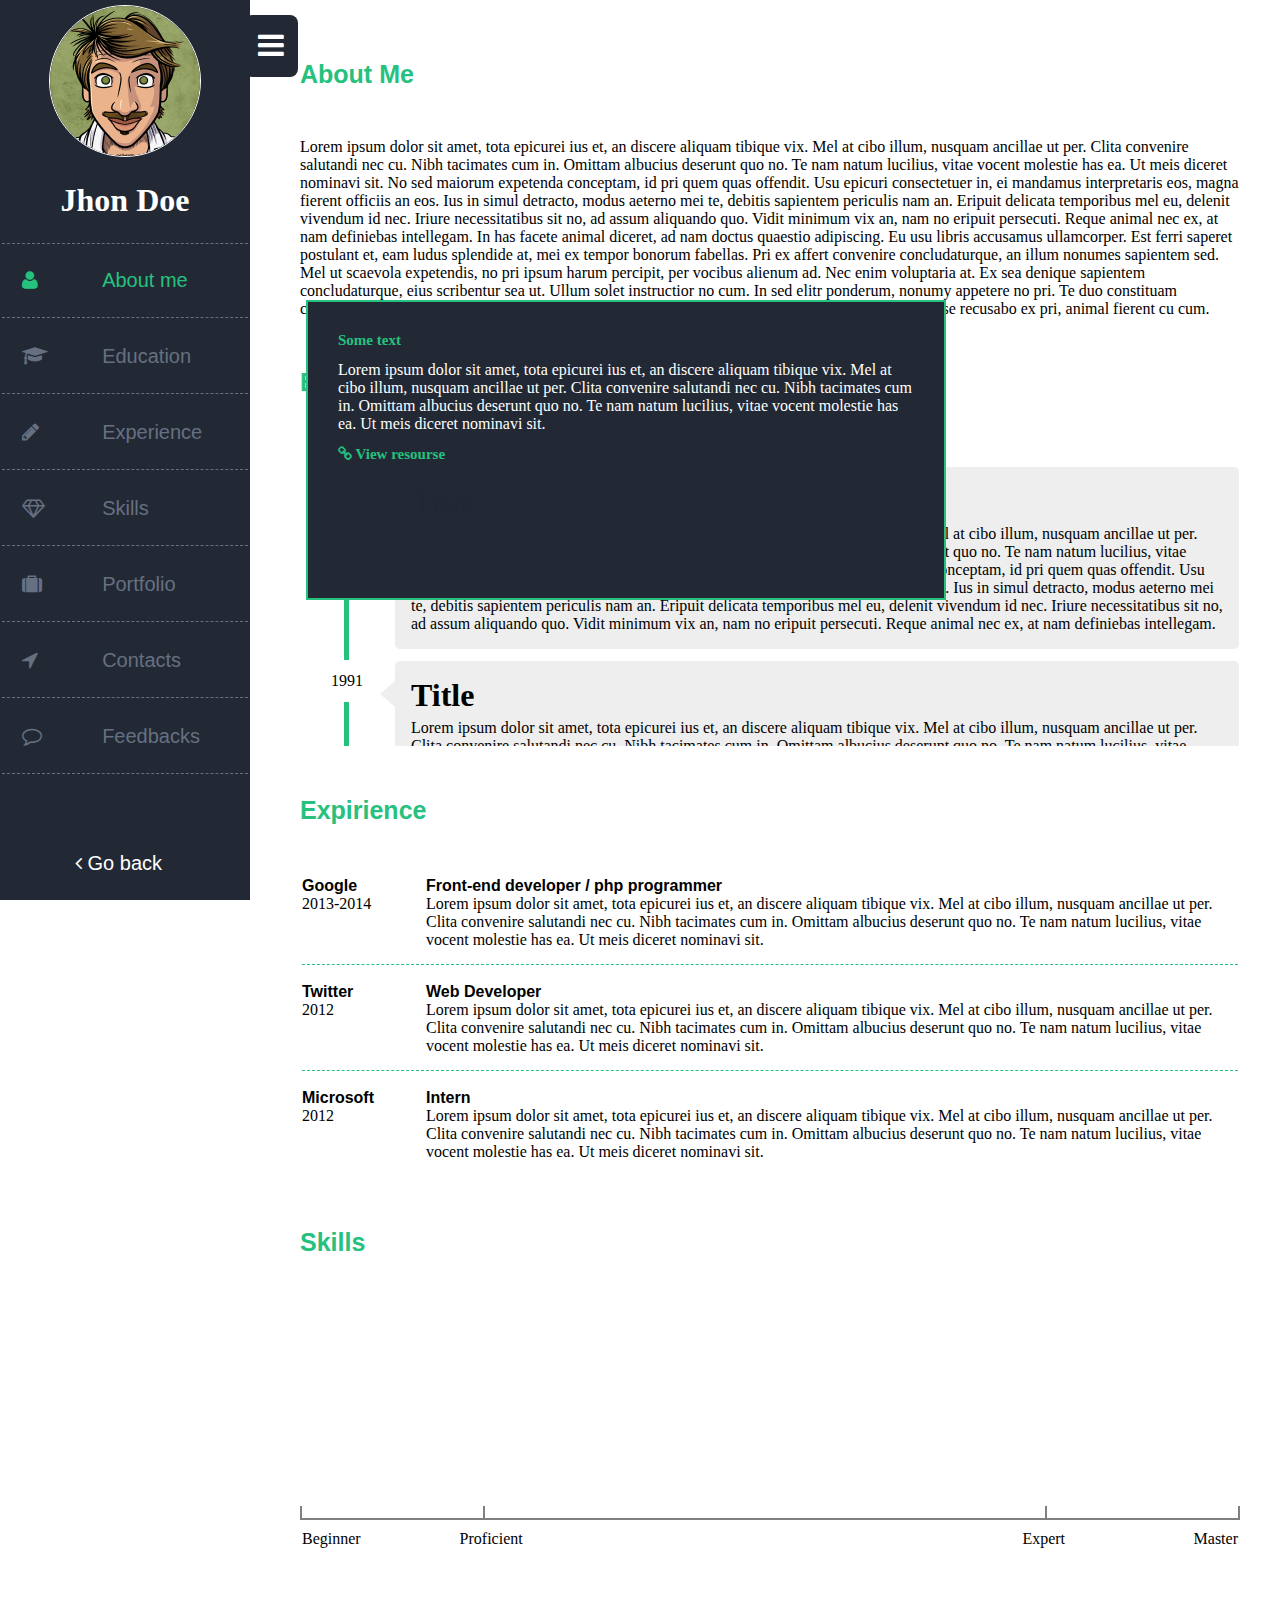
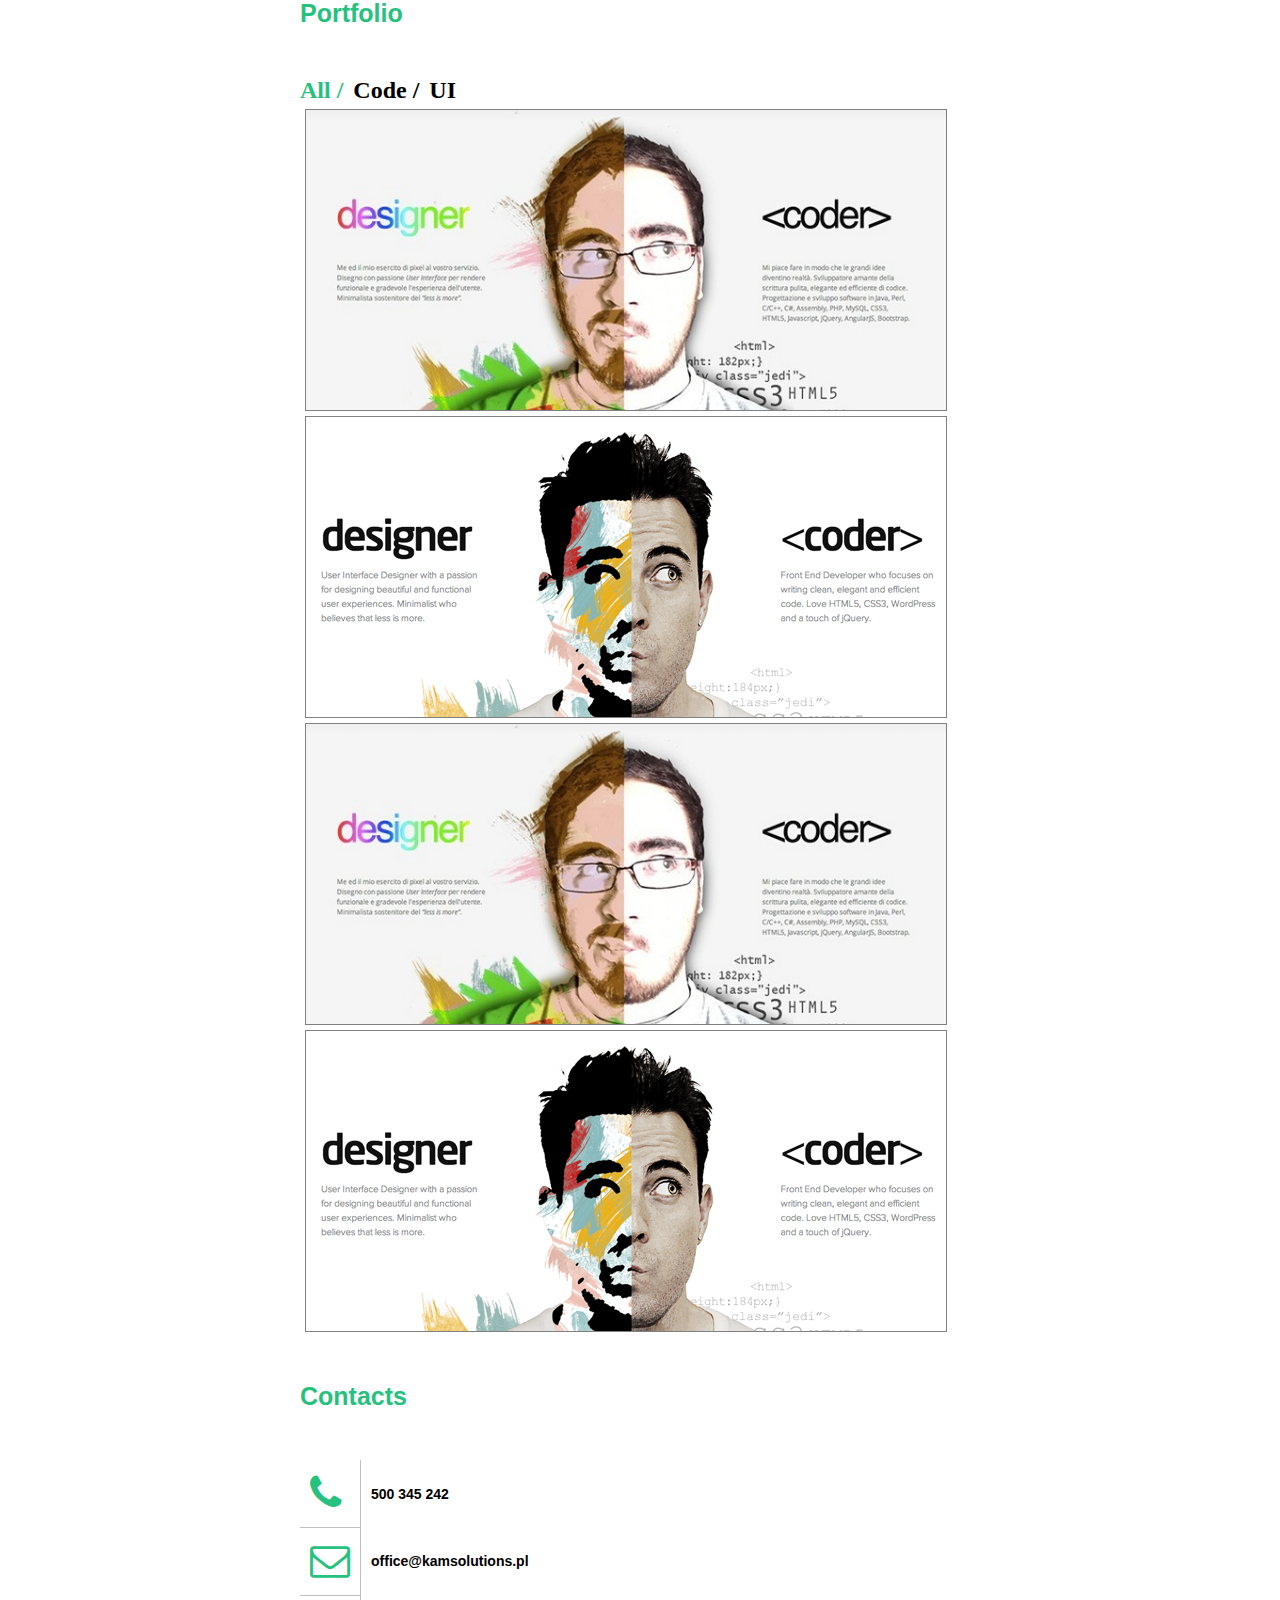
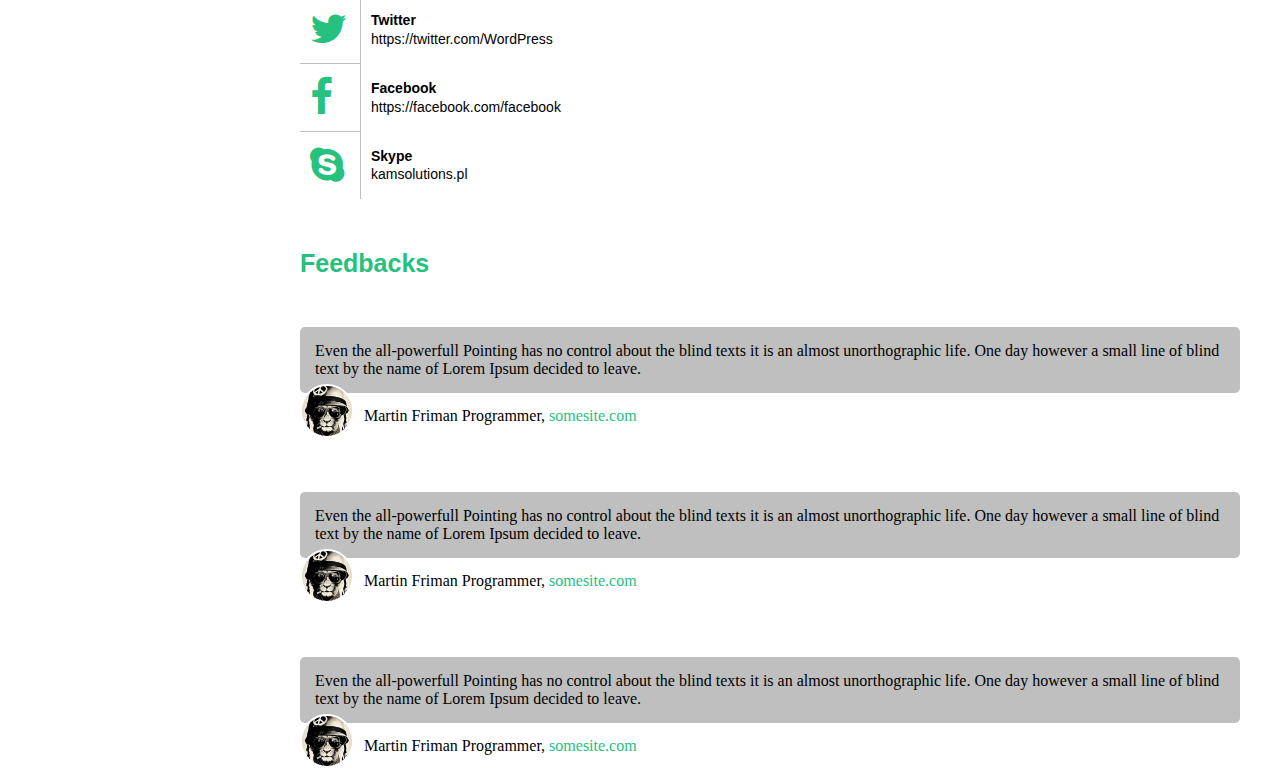
==== inner.html @ 235accee "sidebar navigation added" ====
<!DOCTYPE html>
<html>
<head>
    <title>Title of the document</title>
    <link rel="stylesheet" href="css/all.css">
    <link rel="stylesheet" href="fonts/font-awesome-4.6.3/css/font-awesome.min.css">
    <script src="https://cdnjs.cloudflare.com/ajax/libs/jquery/3.1.0/jquery.min.js"></script>
	<script src="https://npmcdn.com/isotope-layout@3.0/dist/isotope.pkgd.min.js"></script>
    <script src="js/inner.js"></script>
</head>
<body>
<div id="sidebar">
    <div style="text-align: center">
        <img src="images/avatar.jpg" class="sidebar-image">
        <h1>Jhon Doe</h1>
        <table class="sidebar-table">
            <tr value="about-me">
                <td><i class="fa fa-user" aria-hidden="true"></i></td>
                <td>About me</td>
            </tr>
            <tr value="education">
                <td><i class="fa fa-graduation-cap" aria-hidden="true"></i></td>
                <td>Education</td>
            </tr>
            <tr value="experience">
                <td><i class="fa fa-pencil" aria-hidden="true"></i></td>
                <td>Experience</td>
            </tr>
            <tr value="skills">
                <td><i class="fa fa-diamond" aria-hidden="true"></i></td>
                <td>Skills</td>
            </tr>
            <tr value="portfolio">
                <td><i class="fa fa-suitcase" aria-hidden="true"></i></td>
                <td>Portfolio</td>
            </tr>
            <tr value="contacts">
                <td><i class="fa fa-location-arrow" aria-hidden="true"></i></td>
                <td>Contacts</td>
            </tr>
            <tr value="feedbacks">
                <td><i class="fa fa-comment-o" aria-hidden="true"></i></td>
                <td>Feedbacks</td>
            </tr>
        </table>
        <p id="go-back">
            <i class="fa fa-angle-left" aria-hidden="true"></i>
            <a href="index.html">Go back</a>
        </p>
    </div>
    <button id="hide-sidebar"><i class="fa fa-bars" aria-hidden="true"></i></button>
</div>
<div class="content">
    <h1 class="headings" value="about-me">About Me</h1>
    <p id="about-me">Lorem ipsum dolor sit amet, tota epicurei ius et, an discere aliquam tibique vix. Mel at cibo
        illum, nusquam ancillae ut per. Clita convenire salutandi nec cu. Nibh tacimates cum in. Omittam albucius
        deserunt quo no.

        Te nam natum lucilius, vitae vocent molestie has ea. Ut meis diceret nominavi sit. No sed maiorum expetenda
        conceptam, id pri quem quas offendit. Usu epicuri consectetuer in, ei mandamus interpretaris eos, magna fierent
        officiis an eos. Ius in simul detracto, modus aeterno mei te, debitis sapientem periculis nam an.

        Eripuit delicata temporibus mel eu, delenit vivendum id nec. Iriure necessitatibus sit no, ad assum aliquando
        quo. Vidit minimum vix an, nam no eripuit persecuti. Reque animal nec ex, at nam definiebas intellegam. In has
        facete animal diceret, ad nam doctus quaestio adipiscing.

        Eu usu libris accusamus ullamcorper. Est ferri saperet postulant et, eam ludus splendide at, mei ex tempor
        bonorum fabellas. Pri ex affert convenire concludaturque, an illum nonumes sapientem sed. Mel ut scaevola
        expetendis, no pri ipsum harum percipit, per vocibus alienum ad. Nec enim voluptaria at. Ex sea denique
        sapientem concludaturque, eius scribentur sea ut.

        Ullum solet instructior no cum. In sed elitr ponderum, nonumy appetere no pri. Te duo constituam cotidieque, an
        cetero persequeris mei. Adhuc eleifend dissentiet vis in, eu sea senserit omittantur. Case recusabo ex pri,
        animal fierent cu cum.
    </p>
    <h1 class="headings" value="education">Education</h1>
	<div class="education-table-wrapper">
		<table class="education-table">
			<tbody>
			<!--Dummy row -->
			<tr>
				<td class="rigth-border">&nbsp;</td>
				<td>&nbsp;&nbsp;</td>
				<td></td>
			</tr>
			<!--End of dummy row -->
			<!-- Table row begin -->
			<tr>
				<td colspan="2">1990</td>
				<td rowspan="2">
					<div class="talk-bubble">
						<h1 class="cell-title">Title</h1>
						Lorem ipsum dolor sit amet, tota epicurei ius et, an discere aliquam tibique vix. Mel at cibo
						illum, nusquam ancillae ut per. Clita convenire salutandi nec cu. Nibh tacimates cum in. Omittam
						albucius deserunt quo no. Te nam natum lucilius, vitae vocent molestie has ea. Ut meis diceret
						nominavi sit. No sed maiorum
						expetenda conceptam, id pri quem quas offendit. Usu epicuri consectetuer in, ei mandamus
						interpretaris eos, magna fierent officiis an eos. Ius in simul detracto, modus aeterno mei te,
						debitis sapientem
						periculis nam an. Eripuit delicata temporibus mel eu, delenit vivendum id nec. Iriure necessitatibus
						sit no, ad assum
						aliquando quo. Vidit minimum vix an, nam no eripuit persecuti. Reque animal nec ex, at nam
						definiebas intellegam.
					</div>
				</td>
			</tr>
			<tr>
				<td class="rigth-border"></td>
				<td></td>
			</tr>
			<!-- Table row end -->
			<!-- Table row begin -->
			<tr>
				<td colspan="2">1991</td>
				<td rowspan="2">
					<div class="talk-bubble">
						<h1 class="cell-title">Title</h1>
						Lorem ipsum dolor sit amet, tota epicurei ius et, an discere aliquam tibique vix. Mel at cibo
						illum, nusquam ancillae ut per. Clita convenire salutandi nec cu. Nibh tacimates cum in. Omittam
						albucius deserunt quo no. Te nam natum lucilius, vitae vocent molestie has ea. Ut meis diceret
						nominavi sit. No sed maiorum
						expetenda conceptam, id pri quem quas offendit. Usu epicuri consectetuer in, ei mandamus
						interpretaris eos, magna fierent officiis an eos. Ius in simul detracto, modus aeterno mei te,
						debitis sapientem
						periculis nam an. Eripuit delicata temporibus mel eu, delenit vivendum id nec. Iriure necessitatibus
						sit no, ad assum
						aliquando quo. Vidit minimum vix an, nam no eripuit persecuti. Reque animal nec ex, at nam
						definiebas intellegam.
					</div>
				</td>
			</tr>
			<tr>
				<td class="rigth-border"></td>
				<td></td>
			</tr>
			<!-- Table row end -->
			<!-- Table row begin -->
			<tr>
				<td colspan="2">1991</td>
				<td rowspan="2">
					<div class="talk-bubble">
						<h1 class="cell-title">Title</h1>
						Lorem ipsum dolor sit amet, tota epicurei ius et, an discere aliquam tibique vix. Mel at cibo
						illum, nusquam ancillae ut per. Clita convenire salutandi nec cu. Nibh tacimates cum in. Omittam
						albucius deserunt quo no. Te nam natum lucilius, vitae vocent molestie has ea. Ut meis diceret
						nominavi sit. No sed maiorum
						expetenda conceptam, id pri quem quas offendit. Usu epicuri consectetuer in, ei mandamus
						interpretaris eos, magna fierent officiis an eos. Ius in simul detracto, modus aeterno mei te,
						debitis sapientem
						periculis nam an. Eripuit delicata temporibus mel eu, delenit vivendum id nec. Iriure necessitatibus
						sit no, ad assum
						aliquando quo. Vidit minimum vix an, nam no eripuit persecuti. Reque animal nec ex, at nam
						definiebas intellegam.
					</div>
				</td>
			</tr>
			<tr>
				<td class="rigth-border"></td>
				<td></td>
			</tr>
			<!-- Table row end -->
			<!-- Table row begin -->
			<tr>
				<td colspan="2">1990</td>
				<td rowspan="2">
					<div class="talk-bubble">
						<h1 class="cell-title">Title</h1>
						Lorem ipsum dolor sit amet, tota epicurei ius et, an discere aliquam tibique vix. Mel at cibo
						illum, nusquam ancillae ut per. Clita convenire salutandi nec cu. Nibh tacimates cum in. Omittam
						albucius deserunt quo no. Te nam natum lucilius, vitae vocent molestie has ea. Ut meis diceret
						nominavi sit. No sed maiorum
						expetenda conceptam, id pri quem quas offendit. Usu epicuri consectetuer in, ei mandamus
						interpretaris eos, magna fierent officiis an eos. Ius in simul detracto, modus aeterno mei te,
						debitis sapientem
						periculis nam an. Eripuit delicata temporibus mel eu, delenit vivendum id nec. Iriure necessitatibus
						sit no, ad assum
						aliquando quo. Vidit minimum vix an, nam no eripuit persecuti. Reque animal nec ex, at nam
						definiebas intellegam.
					</div>
				</td>
			</tr>
			<tr>
				<td class="rigth-border"></td>
				<td></td>
			</tr>
			<!-- Table row end -->
			<!-- Table row begin -->
			<tr>
				<td colspan="2">1990</td>
				<td rowspan="2">
					<div class="talk-bubble">
						<h1 class="cell-title">Title</h1>
						Lorem ipsum dolor sit amet, tota epicurei ius et, an discere aliquam tibique vix. Mel at cibo
						illum, nusquam ancillae ut per. Clita convenire salutandi nec cu. Nibh tacimates cum in. Omittam
						albucius deserunt quo no. Te nam natum lucilius, vitae vocent molestie has ea. Ut meis diceret
						nominavi sit. No sed maiorum
						expetenda conceptam, id pri quem quas offendit. Usu epicuri consectetuer in, ei mandamus
						interpretaris eos, magna fierent officiis an eos. Ius in simul detracto, modus aeterno mei te,
						debitis sapientem
						periculis nam an. Eripuit delicata temporibus mel eu, delenit vivendum id nec. Iriure necessitatibus
						sit no, ad assum
						aliquando quo. Vidit minimum vix an, nam no eripuit persecuti. Reque animal nec ex, at nam
						definiebas intellegam.
					</div>
				</td>
			</tr>
			<tr>
				<td class="rigth-border"></td>
				<td></td>
			</tr>
			<!-- Table row end -->
			<!-- Table row begin -->
			<tr>
				<td colspan="2">1990</td>
				<td rowspan="2">
					<div class="talk-bubble">
						<h1 class="cell-title">Title</h1>
						Lorem ipsum dolor sit amet, tota epicurei ius et, an discere aliquam tibique vix. Mel at cibo
						illum, nusquam ancillae ut per. Clita convenire salutandi nec cu. Nibh tacimates cum in. Omittam
						albucius deserunt quo no. Te nam natum lucilius, vitae vocent molestie has ea. Ut meis diceret
						nominavi sit. No sed maiorum
						expetenda conceptam, id pri quem quas offendit. Usu epicuri consectetuer in, ei mandamus
						interpretaris eos, magna fierent officiis an eos. Ius in simul detracto, modus aeterno mei te,
						debitis sapientem
						periculis nam an. Eripuit delicata temporibus mel eu, delenit vivendum id nec. Iriure necessitatibus
						sit no, ad assum
						aliquando quo. Vidit minimum vix an, nam no eripuit persecuti. Reque animal nec ex, at nam
						definiebas intellegam.
					</div>
				</td>
			</tr>
			<tr>
				<td class="rigth-border"></td>
				<td></td>
			</tr>
			<!-- Table row end -->
			</tbody>
		</table>
	</div>
    <h1 class="headings" value="experience">Expirience</h1>
    <table class="experience-table">
        <tr>
            <td>
                <h1>Google</h1>
                2013-2014
            </td>
            <td>
                <h1>Front-end developer / php programmer</h1>
                Lorem ipsum dolor sit amet, tota epicurei ius et, an discere aliquam tibique vix. Mel at cibo
                illum, nusquam ancillae ut per. Clita convenire salutandi nec cu. Nibh tacimates cum in. Omittam
                albucius deserunt quo no. Te nam natum lucilius, vitae vocent molestie has ea. Ut meis diceret
                nominavi sit.
            </td>
        </tr>
        <tr>
            <td>
                <h1>Twitter</h1>
                2012
            </td>
            <td>
                <h1>Web Developer</h1>
                Lorem ipsum dolor sit amet, tota epicurei ius et, an discere aliquam tibique vix. Mel at cibo
                illum, nusquam ancillae ut per. Clita convenire salutandi nec cu. Nibh tacimates cum in. Omittam
                albucius deserunt quo no. Te nam natum lucilius, vitae vocent molestie has ea. Ut meis diceret
                nominavi sit.
            </td>
        </tr>
        <tr>
            <td>
                <h1>Microsoft</h1>
                2012
            </td>
            <td>
                <h1>Intern</h1>
                Lorem ipsum dolor sit amet, tota epicurei ius et, an discere aliquam tibique vix. Mel at cibo
                illum, nusquam ancillae ut per. Clita convenire salutandi nec cu. Nibh tacimates cum in. Omittam
                albucius deserunt quo no. Te nam natum lucilius, vitae vocent molestie has ea. Ut meis diceret
                nominavi sit.
            </td>
        </tr>
    </table>
    <h1 class="headings" value="skills">Skills</h1>
    <div class="skill-charts">
		<div class="skill-bar" value="90"><span>HTML</span></div>
		<div class="skill-bar" value="80"><span>CSS</span></div>
		<div class="skill-bar" value="70"><span>jQuery</span></div>
		<div class="skill-bar" value="30"><span>PHP</span></div>
		<div class="skill-bar" value="7"><span>Laravel 2 (framework)</span></div>
	</div>
	<table class="skill-table">
		<tr>
			<td colspan="2"></td>
			<td colspan="2"></td>
			<td colspan="2"></td>
		</tr>
		<tr>
			<td>Beginner</td>
			<td></td>
			<td><span>Proficient</span></td>
			<td></td>
			<td><span>Expert</span></td>
			<td>Master</td>
		</tr>
	</table>
	<h1 class="headings" value="portfolio">Portfolio</h1>
	<h2 class="portfolio-filter green" value="*" >All&nbsp;/&nbsp;</h2>
	<h2 class="portfolio-filter" value=".code" >Code&nbsp;/&nbsp;</h2>
	<h2 class="portfolio-filter" value=".ui" >UI</h2>
	<div class="grid">
	  <div class="grid-item code">
		  <div class="item-info">
			<div>
				<h2>Some text</h2>
				<span>
					Lorem ipsum dolor sit amet, tota epicurei ius et, an discere aliquam tibique vix. Mel at cibo
					illum, nusquam ancillae ut per. Clita convenire salutandi nec cu. Nibh tacimates cum in. Omittam
					albucius deserunt quo no. Te nam natum lucilius, vitae vocent molestie has ea. Ut meis diceret
					nominavi sit.
				</span>
				<h2>
					<i class="fa fa-link" aria-hidden="true"></i>
					View resourse
				</h2>
			</div>
		  </div>
	  </div>
	  <div class="grid-item ui">
		  <div class="item-info">
			<div>
				<h2>Some text</h2>
				<span>
					Lorem ipsum dolor sit amet, tota epicurei ius et, an discere aliquam tibique vix. Mel at cibo
					illum, nusquam ancillae ut per. Clita convenire salutandi nec cu. Nibh tacimates cum in. Omittam
					albucius deserunt quo no. Te nam natum lucilius, vitae vocent molestie has ea. Ut meis diceret
					nominavi sit.
				</span>
				<h2>
					<i class="fa fa-link" aria-hidden="true"></i>
					View resourse
				</h2>
			</div>
		  </div>
	  </div>
	  <div class="grid-item code">
		  <div class="item-info">
			<div>
				<h2>Some text</h2>
				<span>
					Lorem ipsum dolor sit amet, tota epicurei ius et, an discere aliquam tibique vix. Mel at cibo
					illum, nusquam ancillae ut per. Clita convenire salutandi nec cu. Nibh tacimates cum in. Omittam
					albucius deserunt quo no. Te nam natum lucilius, vitae vocent molestie has ea. Ut meis diceret
					nominavi sit.
				</span>
				<h2>
					<i class="fa fa-link" aria-hidden="true"></i>
					View resourse
				</h2>
			</div>
		  </div>
	  </div>
	  <div class="grid-item ui">
		  <div class="item-info">
			<div>
				<h2>Some text</h2>
				<span>
					Lorem ipsum dolor sit amet, tota epicurei ius et, an discere aliquam tibique vix. Mel at cibo
					illum, nusquam ancillae ut per. Clita convenire salutandi nec cu. Nibh tacimates cum in. Omittam
					albucius deserunt quo no. Te nam natum lucilius, vitae vocent molestie has ea. Ut meis diceret
					nominavi sit.
				</span>
				<h2>
					<i class="fa fa-link" aria-hidden="true"></i>
					View resourse
				</h2>
			</div>
		  </div>
	  </div>
	</div>
    <h1 class="headings" value="contacts">Contacts</h1>
	<table class="contacts-table">
		<tr>
			<td><i class="fa fa-phone" aria-hidden="true"></i></td>
			<td><b>500 345 242</b></td>
		</tr>
		<tr>
			<td><i class="fa fa-envelope-o" aria-hidden="true"></i></td>
			<td><b>office@kamsolutions.pl</b></td>
		</tr>
		<tr>
			<td><i class="fa fa-twitter" aria-hidden="true"></i></td>
			<td><b>Twitter</b><br>https://twitter.com/WordPress</td>
		</tr>
		<tr>
			<td><i class="fa fa-facebook" aria-hidden="true"></i></td>
			<td><b>Facebook</b><br>https://facebook.com/facebook</td>
		</tr>
		<tr>
			<td><i class="fa fa-skype" aria-hidden="true"></i></td>
			<td><b>Skype</b><br>kamsolutions.pl</td>
		</tr>
	</table>
    <h1 class="headings" value="feedbacks">Feedbacks</h1>
	<div class="feedback">
		<div>
			<p>Even the all-powerfull Pointing has no control about the blind texts it is an almost unorthographic life. One day however a small line of blind text by the name of Lorem Ipsum decided to leave.</p>
			<img class="feedback-avatar" src="images/feedbackAvatar.jpg">
			<p>Martin Friman Programmer, <span class="green">somesite.com</span></p>
		</div>
	</div>
		<div class="feedback">
		<div>
			<p>Even the all-powerfull Pointing has no control about the blind texts it is an almost unorthographic life. One day however a small line of blind text by the name of Lorem Ipsum decided to leave.</p>
			<img class="feedback-avatar" src="images/feedbackAvatar.jpg">
			<p>Martin Friman Programmer, <span class="green">somesite.com</span></p>
		</div>
	</div>
		<div class="feedback">
		<div>
			<p>Even the all-powerfull Pointing has no control about the blind texts it is an almost unorthographic life. One day however a small line of blind text by the name of Lorem Ipsum decided to leave.</p>
			<img class="feedback-avatar" src="images/feedbackAvatar.jpg">
			<p>Martin Friman Programmer, <span class="green">somesite.com</span></p>
		</div>
	</div>
	<div id="go-up"><i class="fa fa-angle-up" aria-hidden="true"></i></div>
</div>
</body>
</html>
---- css/all.css ----
/* Body section*/
body, html {
    margin: 0;
    padding: 0;
    height: 100%;
}

body.index {
    background: url(../images/background.jpg) no-repeat center center fixed;
    background-size: cover;
    font: 14px/1.3em 'open_sansregular', 'Arial', 'Tahoma', sans-serif;
    color: white;
}

/*Scrollbar section*/
::-webkit-scrollbar {
    width: 10px;
}

::-webkit-scrollbar-thumb {
    border-radius: 6px;
    background-color: #667081;
}

/* Img section*/
img {
    height: 200px;
    width: 200px;
    border: 1px solid #fff;
    border-radius: 50%;
}

img.sidebar-image {
    height: 150px;
    width: 150px;
    border: 1px solid #fff;
    border-radius: 50%;
    margin-top: 5px;
}

/* Greeting box section */
div.greeting-box {
    width: 470px;
    display: block;
    text-align: center;
    margin: 0;
    position: absolute;
    top: 50%;
    left: 50%;
    transform: translate(-50%, -50%)
}

h1.greeting-box {
    display: block;
    position: static;
    font: 45px/48px 'open_sansbold', 'Arial', 'Tahoma', sans-serif;
    font-weight: 700;
    margin: 5px 0 5px 0;
}

h2.greeting-box {
    display: block;
    font: 30px/33px 'open_sansbold', 'Arial', 'Tahoma', sans-serif;
    margin: 5px 0 5px 0;
}

p.greeting-box {
    display: block;
    margin: 5px 0 5px 0;
}

a#know-more {
    border-radius: 5px;
    padding: 20px 10px;
    font: 20px/5px 'open_sansbold', 'Arial', 'Tahoma', sans-serif;
    background-color: #000614;
    display: block;
    margin: 5px 150px 0 150px;
    color: #ffffff;
    text-decoration: none;
}

a#know-more:hover {
    background-color: #26C17E;
}

/* Sidebar section */
#sidebar {
    top: 0;
    left: 0;
    width: 250px;
    background: #222935;
    height: 100%;
    position: fixed;
    text-align: center;
    color: white;
    float: left;
}

/*Sidebar table section */
table.sidebar-table {
    font: 20px/33px 'open_sansbold', 'Arial', 'Tahoma', sans-serif;
    list-style-type: none;
    width: 100%;
    padding: 0;
    text-align: left;
    color: #667081;
}

table.sidebar-table tr:hover {
    color: white;
}

table.sidebar-table tr td {
    border-bottom: 1px dashed #667081;
    padding: 20px;
}

table.sidebar-table tr:nth-of-type(1) td {
    border-top: 1px dashed #667081;
    padding: 20px;
}

/*Go back button*/
#go-back {
    font: 20px/33px 'open_sansbold', 'Arial', 'Tahoma', sans-serif;
    font-weight: 500;
    position: absolute;
    bottom: 0;
    left: 30%;
}

#go-back a {
    color: white;
    text-decoration: none;
}

/*Hide sidebar section*/
#hide-sidebar {
    top: 10px;
    margin-right: -48px;
    right: 0;
    margin-top: 5px;
    position: absolute;
    background: #222935;
    color: white;
    border: none;
    border-radius: 8px;
    font-size: 30px;
    padding: 14px;
    box-sizing: border-box;
}
#hide-sidebar:hover{
	color: #26C17E;
}

/*Content section*/
.content {
    margin: 40px;
    padding-left: 260px;
    padding-top: 20px;
}

.headings {
    font: 25px/28px 'open_sansbold', 'Arial', 'Tahoma', sans-serif;
    color: #26C17E;
    font-weight: 900;
    margin: 50px 0 50px 0;
}
.headings:first-child{
	margin-top: 0;
}

#about-me {
    margin-bottom: 40px;
}

/*Education table section*/
.education-table {
    width: 100%;
    border-collapse: separate;
    border-spacing: 0;
}

.education-table-wrapper{
	height: 300px;
	overflow: hidden; 
}
.education-table-wrapper:hover{
	overflow-y:scroll;
}

.education-table tbody td:nth-child(3) {
    width: 90%;
    background: #eeeeee;

}

.education-table tbody td:nth-child(3) h1 {
    font: 16px/19px 'open_sansbold', 'Arial', 'Tahoma', sans-serif;
    font-weight: 900;
    margin: 0;
}

.education-table tbody tr:first-child td {
    background: none;
}

.education-table tbody tr:first-child td:first-child {
    border-image: -webkit-linear-gradient(top, white 7%, #26C17E 80%) 0 100% 10 1/0 6px 0 0 stretch
}

.education-table tbody tr:last-child td:first-child {
    border-image: -webkit-linear-gradient(bottom, white 7%, #26C17E 80%) 0 100% 10 1/0 6px 0 0 stretch
}

.cell-title {
    margin: 0;
    padding-bottom: 5px;
}

.talk-bubble {
    background: #eeeeee;
    position: relative;
    padding: 16px;
    margin-bottom: 10px;
    border-radius: 5px;
}

td[colspan="2"] {
    height: 40px;
    text-align: center;
}

.talk-bubble:before {
    content: "";
    position: absolute;
    right: 100%;
    top: 20px;
    width: 0;
    height: 0;
    border-top: 13px solid transparent;
    border-right: 15px solid #eeeeee;
    border-bottom: 13px solid transparent;
}

.rigth-border {
    border-right: thick solid #26C17E;
}

/*Go up button section*/
#go-up {
    padding: 8px 12px 8px;
    font-size: 15px;
    color: white;
    background: #000614;
    position: fixed;
    bottom: 0;
    right: 0;
    border-radius: 6px 6px 0 0;
    opacity: 0;
}

#go-up.show {
    opacity: 1;
}

/*Experience table section*/
.experience-table tr td h1 {
    font: 16px/19px 'open_sansbold', 'Arial', 'Tahoma', sans-serif;
    font-weight: 900;
}

.experience-table tr td {
    vertical-align: top;
    padding: 15px 0 15px 0;
    border-bottom: 1px dashed #26C17E;
}

.experience-table tr:last-child td{
    border-bottom: none;
}

.experience-table tr:first-child td{
    padding-top: 0;
}

.experience-table tr td h1 {
    margin: 0 50px 0 0;
}

/*Skills section*/
.skill-charts{
	width:100%;
}

.skill-bar{
	height: 30px;
	list-style-type: none;
	color: white;
	width: 0%;
	background: #26C17E;
	margin: 5px 0 5px 0;

	/*Text truncation*/
	white-space: nowrap;      
	overflow: hidden;         
	text-overflow: ellipsis; 
}

.skill-bar span{
	vertical-align: sub;
	padding-left: 5px;
}

.skill-table{
	margin-top: 30px;
	width: 100%;
	border-collapse: collapse;
}
.skill-table tr:last-child td{
    padding-top: 10px;
}

.skill-table tr:first-child td{
	position: relative;
	border: 2px solid grey;
	border-top: none;
	height: 10px;
}
.skill-table tr:last-child td:last-child{
	text-align: right;
}
.skill-table tr:first-child td:nth-child(2){
	width: 60%;
}
.skill-table span{
	margin-left: -25px;
}

/*Portfolio */
.portfolio-filter{
	display: inline;
}
.grid-item { 
	border: 1px solid grey;
	height: 300px;
	width: 640px;
    margin: 5px;
    overflow: hidden;
}
.code {
	background: url(../images/coder.jpg);
	background-size: cover; 
}
.ui {
	background: url(../images/designer.jpg);
	background-size: cover; 
}
.green{
	color: #26C17E;
}

.item-info{
	position: absolute;
	width: 636px;
	height: 296px;
	opacity: 0.9;
	top: 300px;
	background: #222935;
	border: 2px solid #26C17E;
}
.item-info div{
	margin: 30px;
}

.item-info h2{
	color: #26C17E;
	font-size: 15px;
	font-weight: 900;
}

.item-info span{
	color: white;
	padding: 10px 0 10px 0;
}

/*Contacts*/
.contacts-table{
    border-collapse: collapse;
}

.contacts-table td{
	padding: 10px;
}
.contacts-table tr td:first-child{
	width: 40px;
	color: #26C17E;
	font-size: 40px;
}

.contacts-table tr td:last-child{
	font: 14px/1.3em 'open_sansbold' , 'Arial', 'Tahoma', sans-serif;
	vertical-align: middle;
}

.contacts-table tr td:first-child{
	border-right: 1px solid #bfbfbf;
	border-bottom: 1px solid #bfbfbf;
}
.contacts-table tr:last-child td{
	border-bottom: none;
}

/*Feedbacks section*/
.feedback{
    margin-bottom: 50px;
}

.feedback div p:first-child{
	background: #bfbfbf;
    padding: 15px;
	border-radius: 5px;
}

.feedback div p:last-child {
    margin: -2px 0 0 10px;
    display: inline;
    position: absolute;
}

.feedback-avatar{
	border: 2px solid white;
    border-radius: 50%;
	width: 50px;
	height: 50px;
    margin-top: -25px;
}
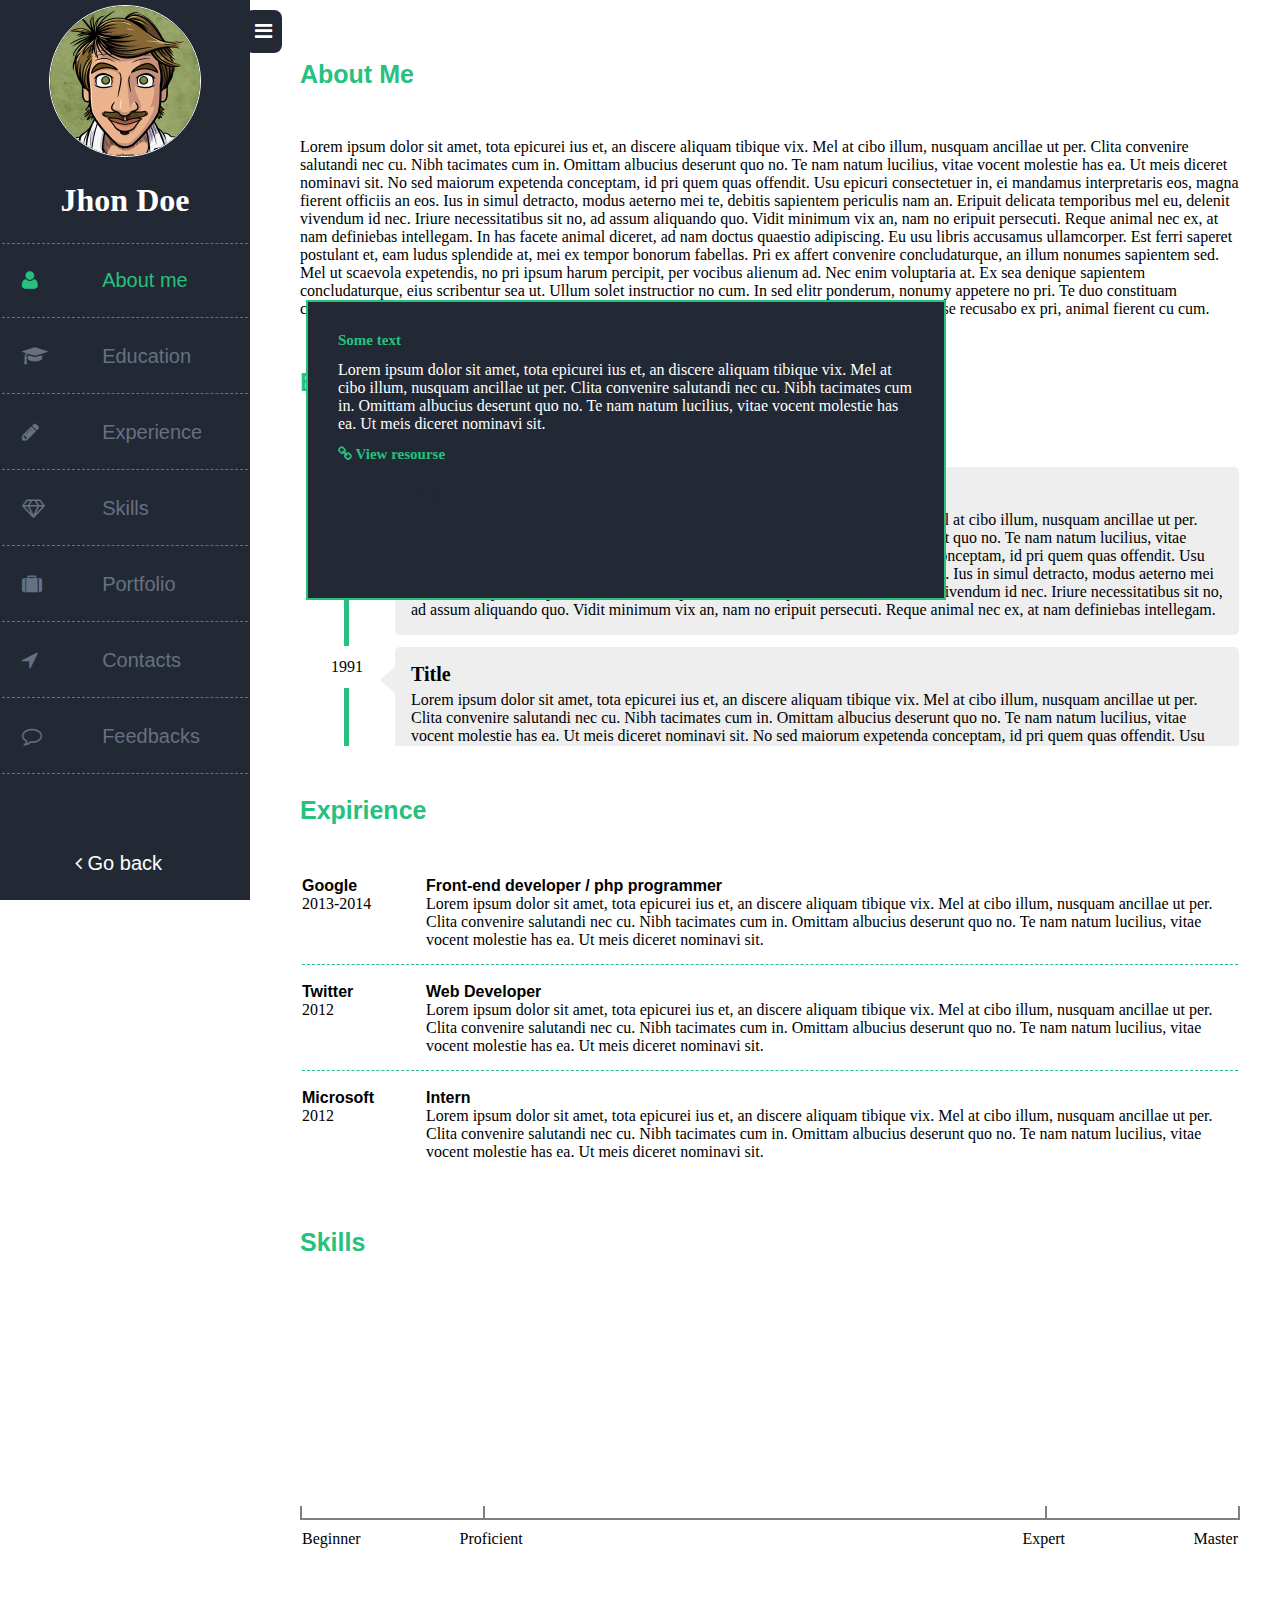
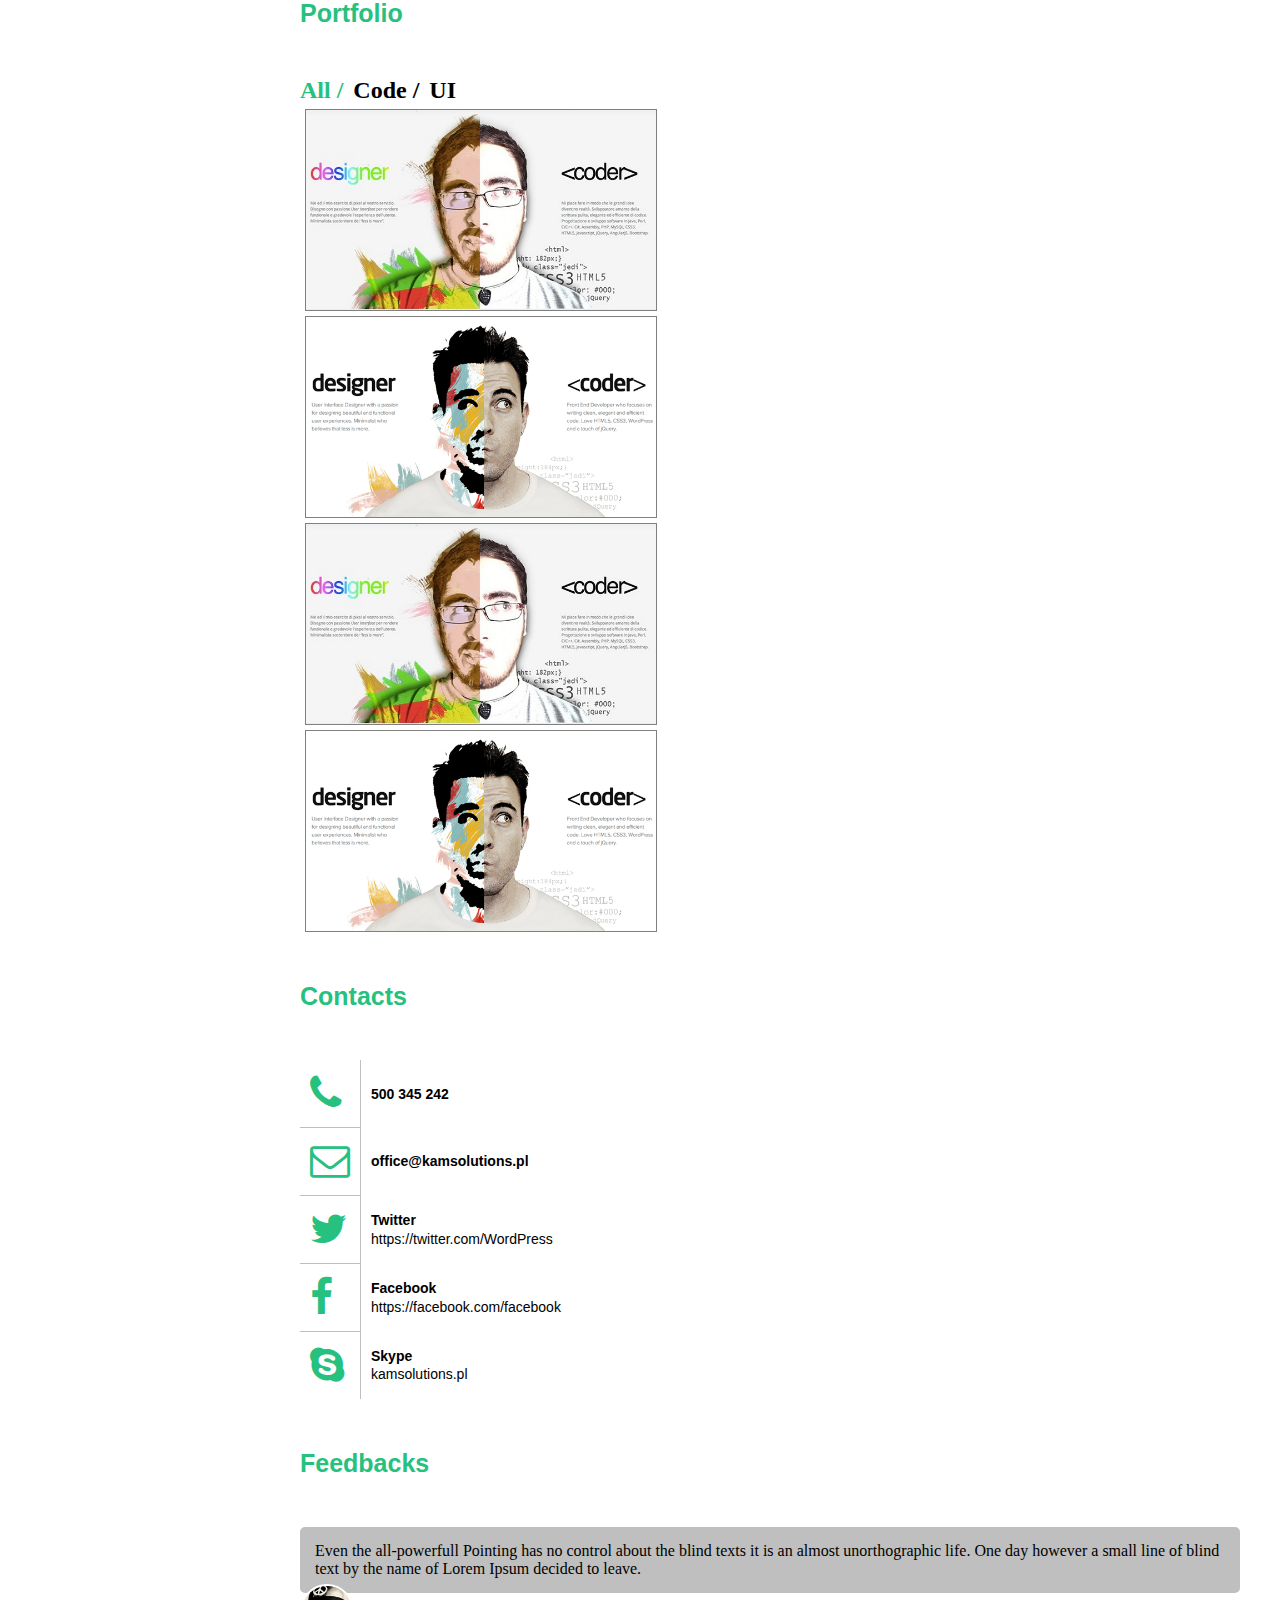
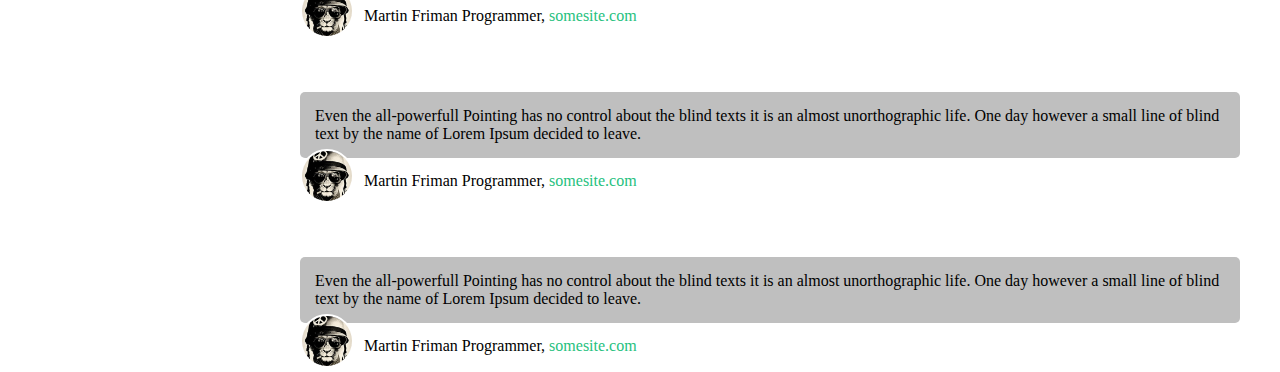
==== commit e520a439: "add skill function added" ====
--- a/inner.html
+++ b/inner.html
@@ -280,6 +280,22 @@
         </tr>
     </table>
     <h1 class="headings" value="skills">Skills</h1>
+	<button class="skill-button" id="add-skill"><i class="fa fa-pencil-square-o" aria-hidden="true"></i>Open edit</button>
+	<form class="add-skill" onsubmit="return addSkill()">
+		<table>
+			<tr>
+				<td>Skill name:</td>
+				<td><input type="text" required="required" pattern="[A-Za-z0-9]{1,20}" name="firstname" placeholder="Enter skill name"></input></td>
+			</tr>
+			<tr>
+				<td>Skill range:</td>
+				<td><input type="number" required="required" min="10" max="100" name="lastname" placeholder="Enter skill range"></input></td>
+			</tr>
+			<tr>
+				<td><input type="submit" value="Add skill" class="skill-button"></input></td>
+			</tr>
+		</table>
+	</form>
     <div class="skill-charts">
 		<div class="skill-bar" value="90"><span>HTML</span></div>
 		<div class="skill-bar" value="80"><span>CSS</span></div>
--- a/css/all.css
+++ b/css/all.css
@@ -137,8 +137,8 @@
 
 /*Hide sidebar section*/
 #hide-sidebar {
-    top: 10px;
-    margin-right: -48px;
+    top: 5px;
+    margin-right: -32px;
     right: 0;
     margin-top: 5px;
     position: absolute;
@@ -146,10 +146,11 @@
     color: white;
     border: none;
     border-radius: 8px;
-    font-size: 30px;
-    padding: 14px;
+    font-size: 20px;
+    padding: 10px;
     box-sizing: border-box;
 }
+
 #hide-sidebar:hover{
 	color: #26C17E;
 }
@@ -217,6 +218,7 @@
 .cell-title {
     margin: 0;
     padding-bottom: 5px;
+	font-size: 20px;
 }
 
 .talk-bubble {
@@ -290,6 +292,52 @@
 }
 
 /*Skills section*/
+.skill-button{
+	color: white;
+	padding: 10px 20px;
+	background: black;
+	border: none;
+	border-radius: 6px;
+}
+
+#add-skill{
+	float: right;
+    margin-top: -80px;
+	opacity: 0;
+}
+
+#add-skill:hover{
+	opacity: 1;
+}
+
+.add-skill{
+	border: 1px solid #26C17E;
+	width: 100%;
+    display: inline-block;
+	border-radius: 5px;
+	display: none;
+}
+
+.add-skill table{
+	width: 100%;
+	margin: 15px;
+}
+
+.add-skill input[type='text'], input[type='number']{
+    color: grey;
+    padding: 7px;
+	margin: 10px;
+	width: 80%;
+	border-radius: 5px;
+}
+
+.add-skill input[type='text']:hover{
+	border-color: #26C17E;
+}
+input:focus{
+    outline: none;
+}
+
 .skill-charts{
 	width:100%;
 }
@@ -344,17 +392,17 @@
 }
 .grid-item { 
 	border: 1px solid grey;
-	height: 300px;
-	width: 640px;
+	height: 200px;
+	width: 350px;
     margin: 5px;
     overflow: hidden;
 }
 .code {
-	background: url(../images/coder.jpg);
+	background: url(../images/coder.jpg) no-repeat center center;
 	background-size: cover; 
 }
 .ui {
-	background: url(../images/designer.jpg);
+	background: url(../images/designer.jpg) no-repeat center center;
 	background-size: cover; 
 }
 .green{
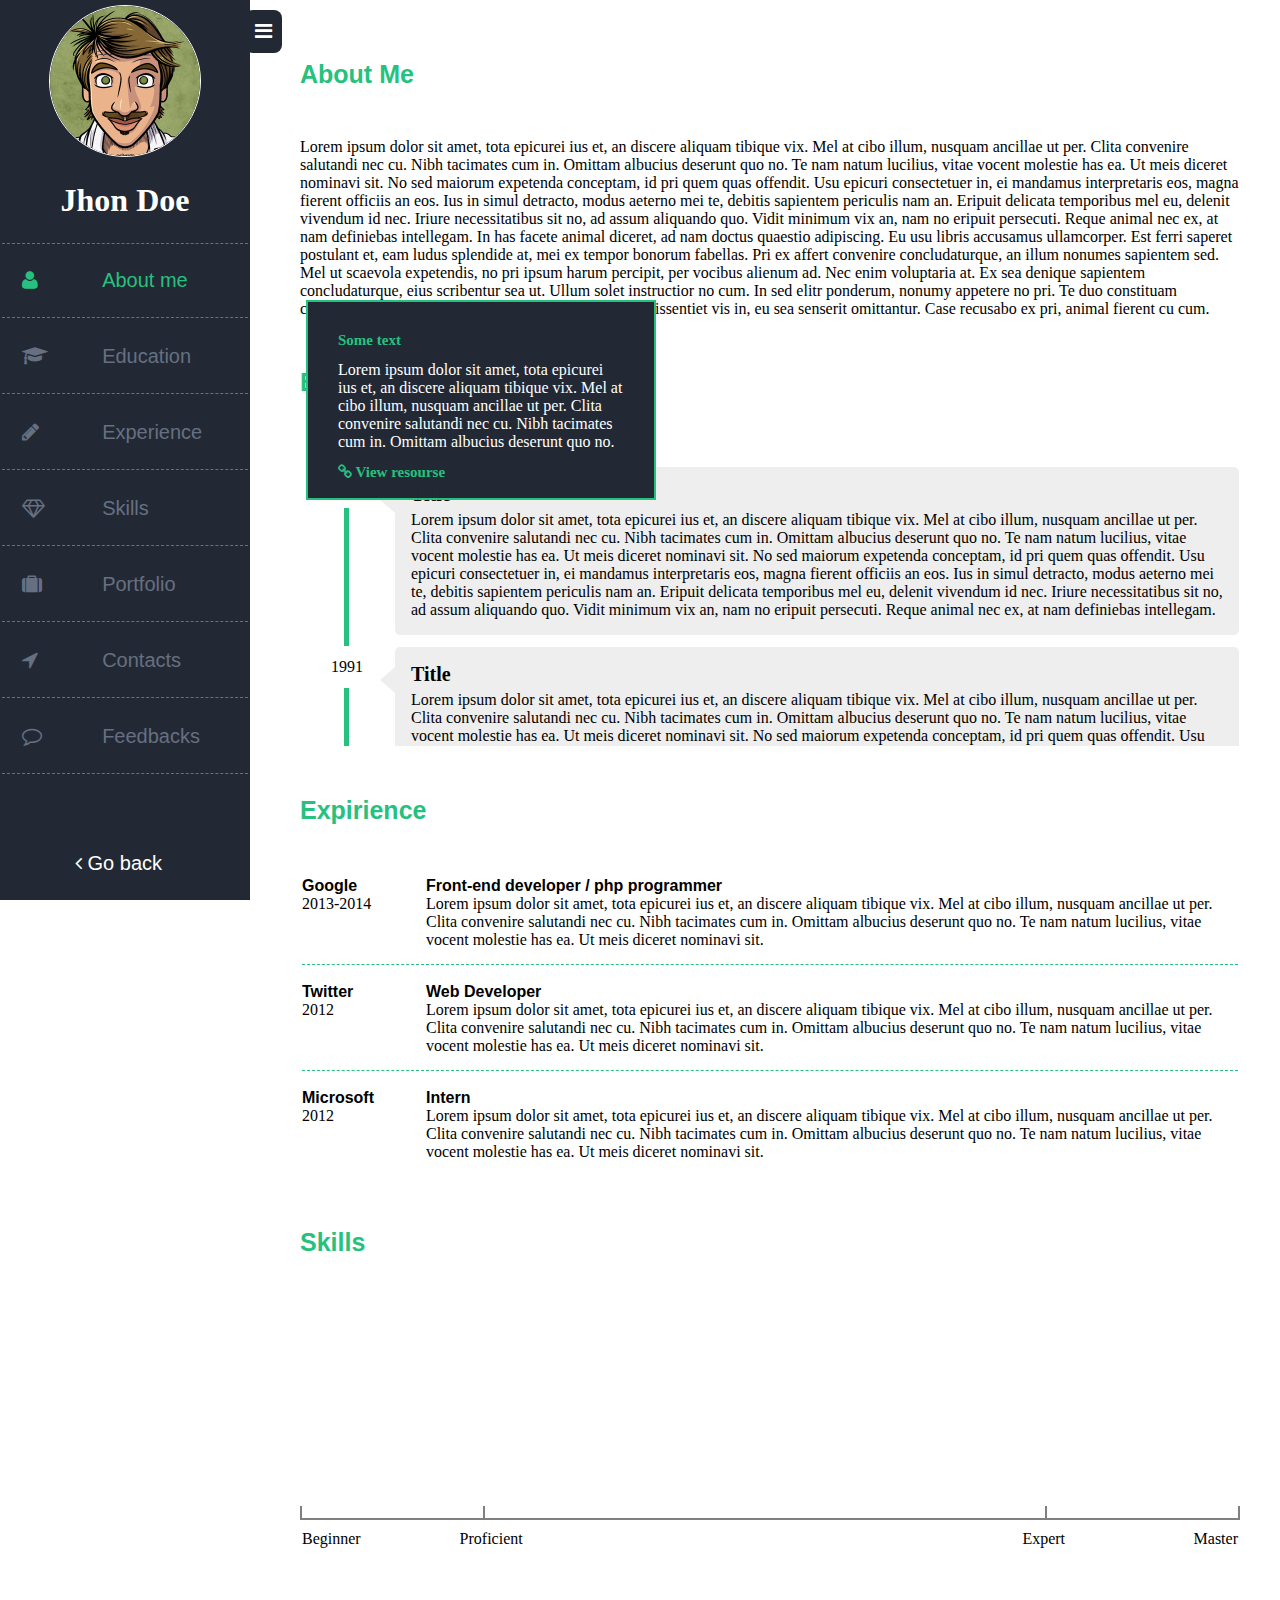
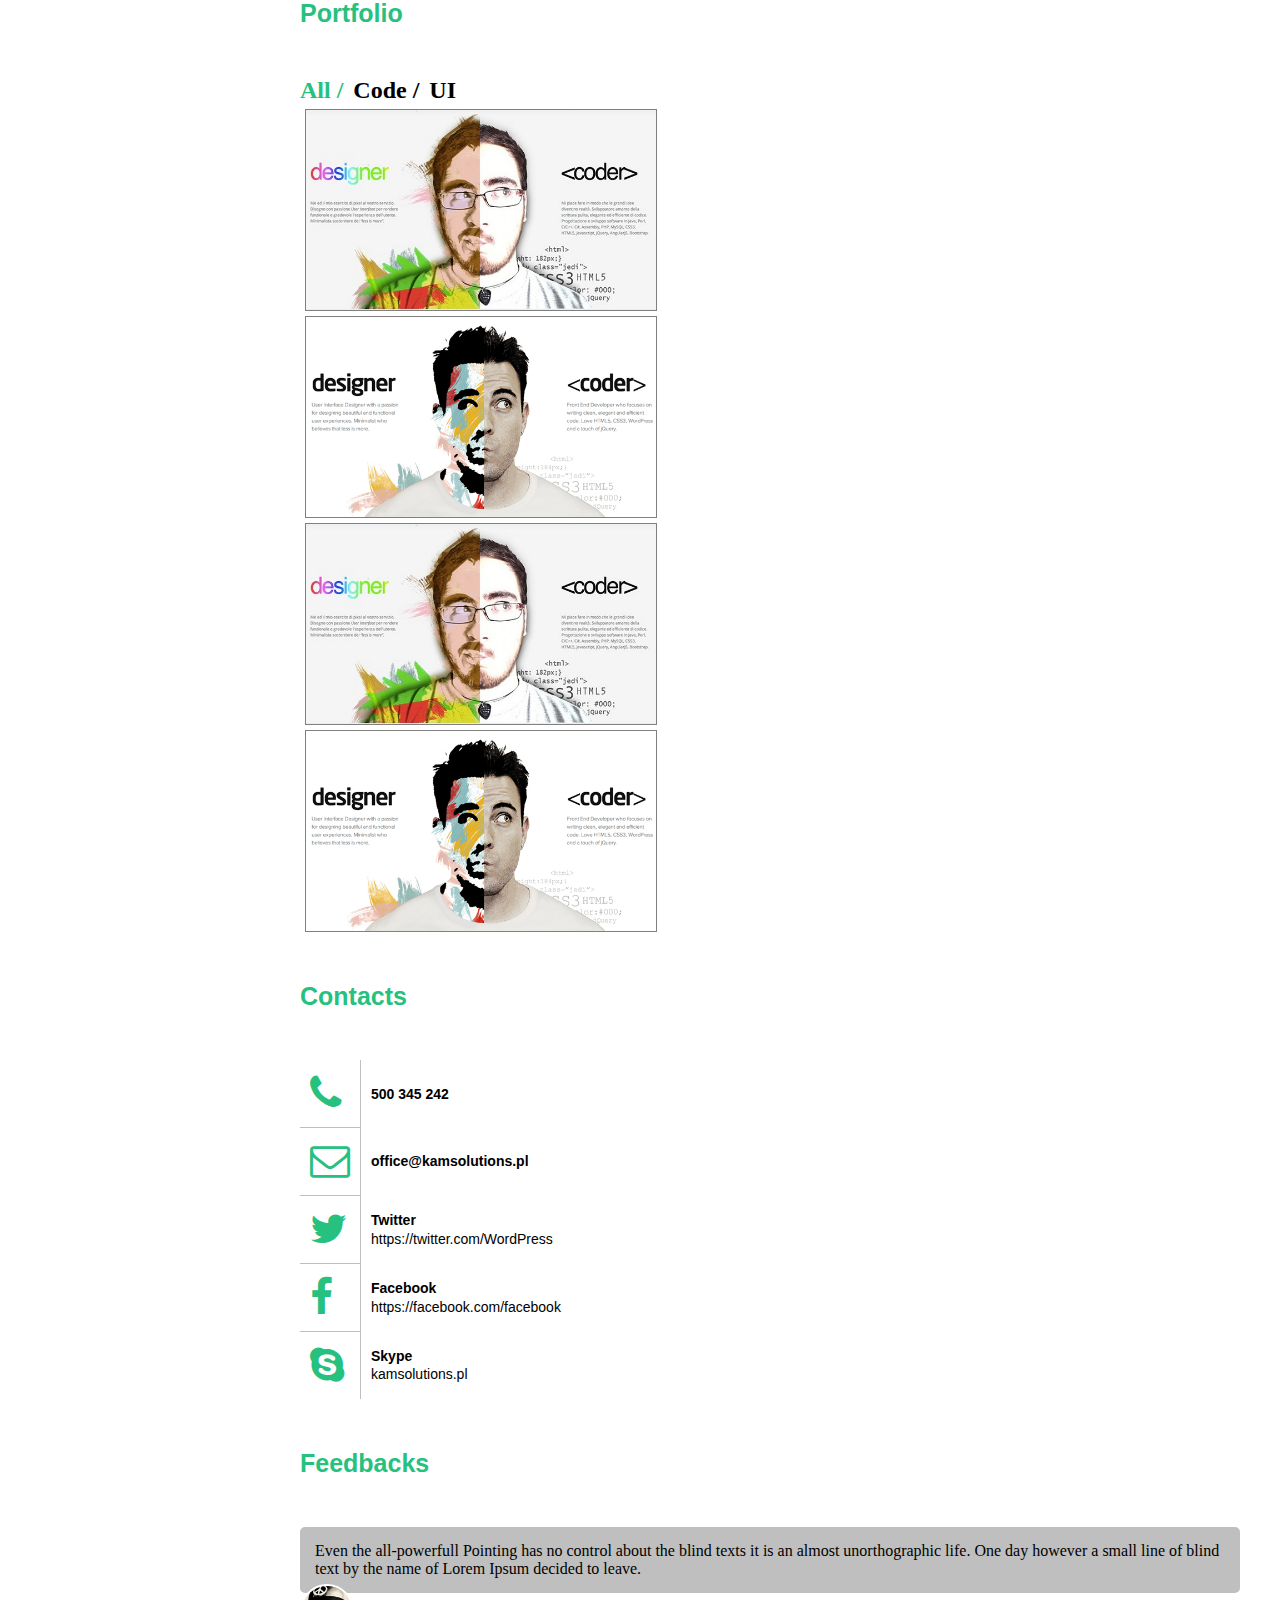
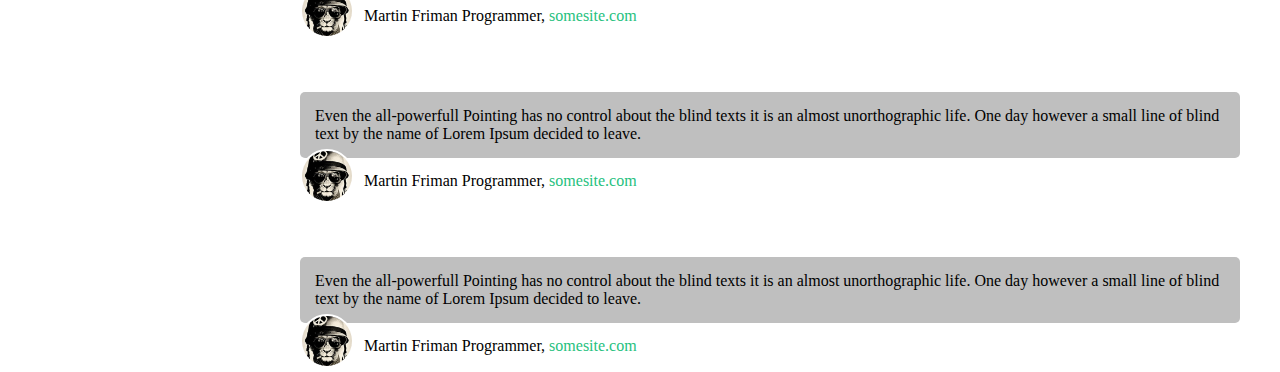
==== commit 54ce67ae: "stylus reverted" ====
--- a/inner.html
+++ b/inner.html
@@ -281,11 +281,11 @@
     </table>
     <h1 class="headings" value="skills">Skills</h1>
 	<button class="skill-button" id="add-skill"><i class="fa fa-pencil-square-o" aria-hidden="true"></i>Open edit</button>
-	<form class="add-skill" onsubmit="return addSkill()">
+	<form class="add-skill">
 		<table>
 			<tr>
 				<td>Skill name:</td>
-				<td><input type="text" required="required" pattern="[A-Za-z0-9]{1,20}" name="firstname" placeholder="Enter skill name"></input></td>
+				<td><input type="text" required="required" pattern="^(?!\s*$).{1,20}" name="firstname" placeholder="Enter skill name"></input></td>
 			</tr>
 			<tr>
 				<td>Skill range:</td>
@@ -330,8 +330,7 @@
 				<span>
 					Lorem ipsum dolor sit amet, tota epicurei ius et, an discere aliquam tibique vix. Mel at cibo
 					illum, nusquam ancillae ut per. Clita convenire salutandi nec cu. Nibh tacimates cum in. Omittam
-					albucius deserunt quo no. Te nam natum lucilius, vitae vocent molestie has ea. Ut meis diceret
-					nominavi sit.
+					albucius deserunt quo no.
 				</span>
 				<h2>
 					<i class="fa fa-link" aria-hidden="true"></i>
@@ -347,8 +346,7 @@
 				<span>
 					Lorem ipsum dolor sit amet, tota epicurei ius et, an discere aliquam tibique vix. Mel at cibo
 					illum, nusquam ancillae ut per. Clita convenire salutandi nec cu. Nibh tacimates cum in. Omittam
-					albucius deserunt quo no. Te nam natum lucilius, vitae vocent molestie has ea. Ut meis diceret
-					nominavi sit.
+					albucius deserunt quo no.
 				</span>
 				<h2>
 					<i class="fa fa-link" aria-hidden="true"></i>
@@ -364,8 +362,7 @@
 				<span>
 					Lorem ipsum dolor sit amet, tota epicurei ius et, an discere aliquam tibique vix. Mel at cibo
 					illum, nusquam ancillae ut per. Clita convenire salutandi nec cu. Nibh tacimates cum in. Omittam
-					albucius deserunt quo no. Te nam natum lucilius, vitae vocent molestie has ea. Ut meis diceret
-					nominavi sit.
+					albucius deserunt quo no.
 				</span>
 				<h2>
 					<i class="fa fa-link" aria-hidden="true"></i>
@@ -381,8 +378,7 @@
 				<span>
 					Lorem ipsum dolor sit amet, tota epicurei ius et, an discere aliquam tibique vix. Mel at cibo
 					illum, nusquam ancillae ut per. Clita convenire salutandi nec cu. Nibh tacimates cum in. Omittam
-					albucius deserunt quo no. Te nam natum lucilius, vitae vocent molestie has ea. Ut meis diceret
-					nominavi sit.
+					albucius deserunt quo no.
 				</span>
 				<h2>
 					<i class="fa fa-link" aria-hidden="true"></i>
--- a/css/all.css
+++ b/css/all.css
@@ -411,8 +411,8 @@
 
 .item-info{
 	position: absolute;
-	width: 636px;
-	height: 296px;
+	width: 346px;
+	height: 196px;
 	opacity: 0.9;
 	top: 300px;
 	background: #222935;
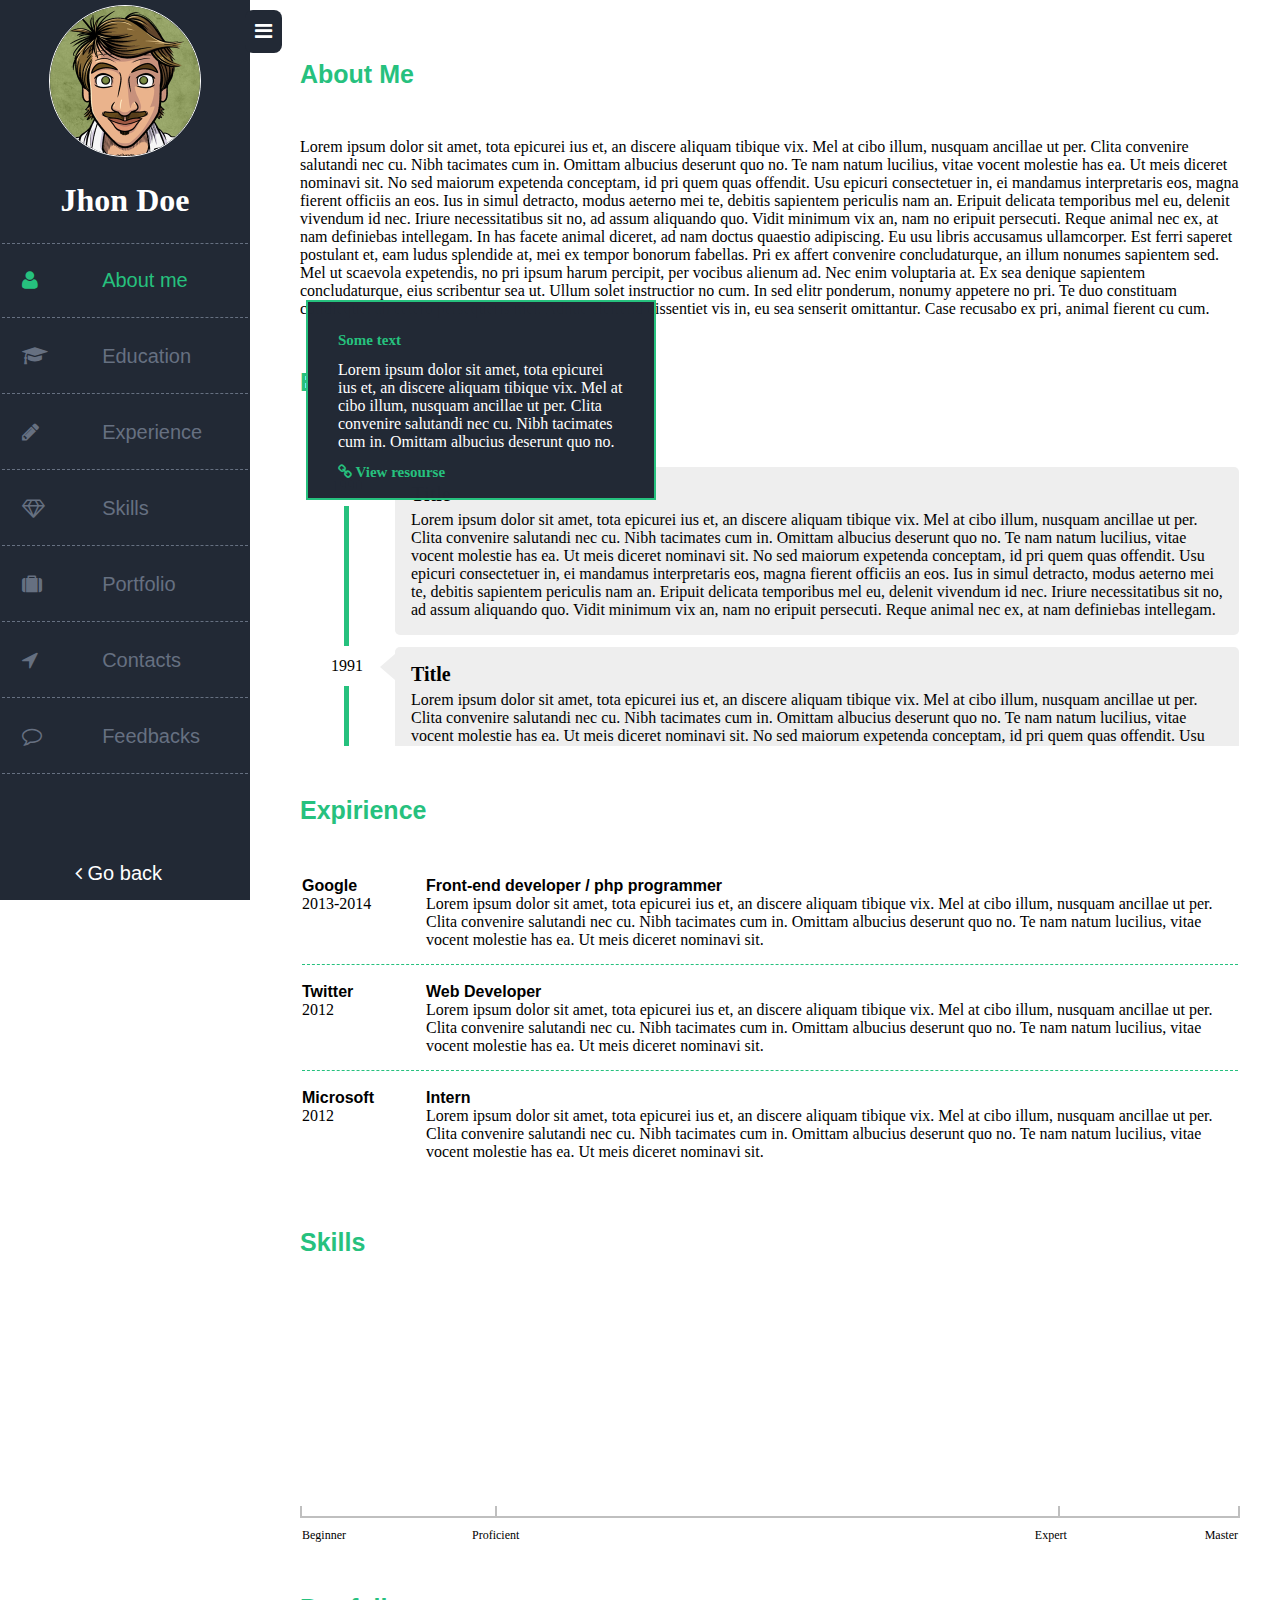
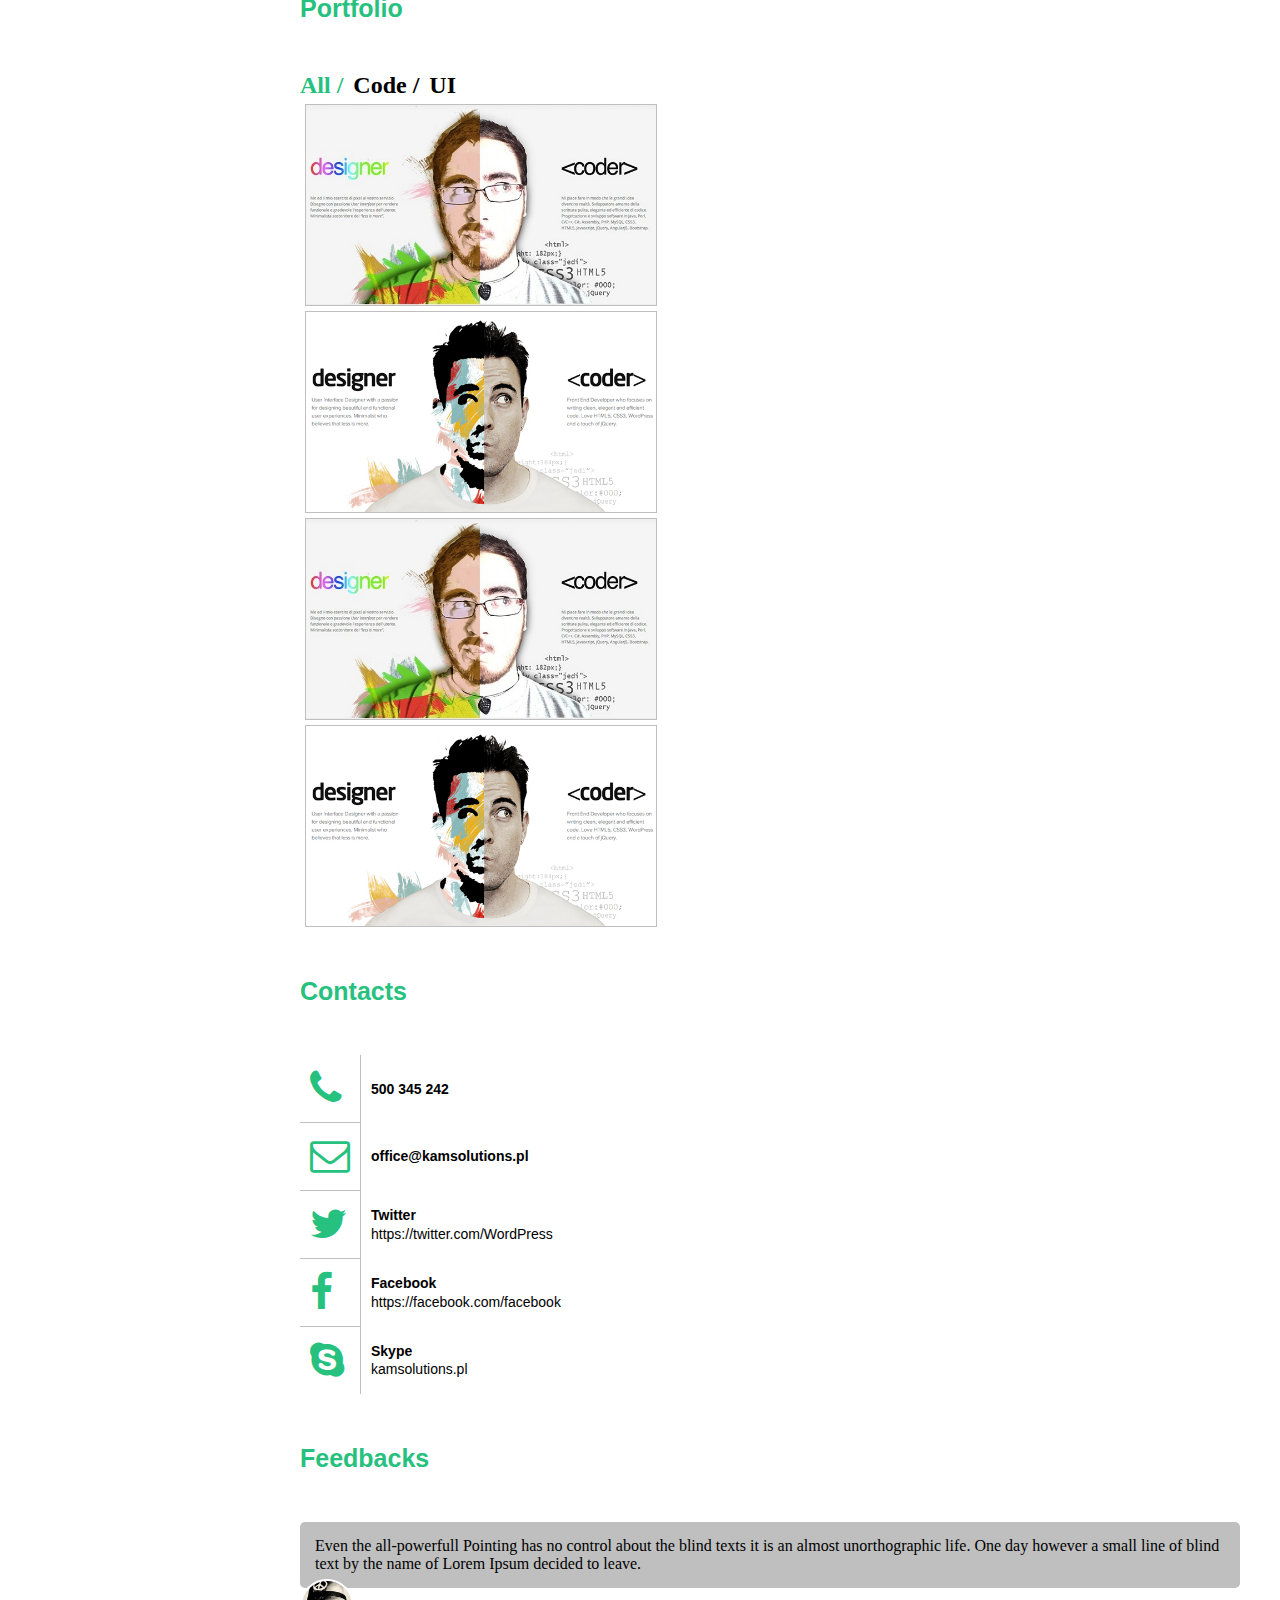
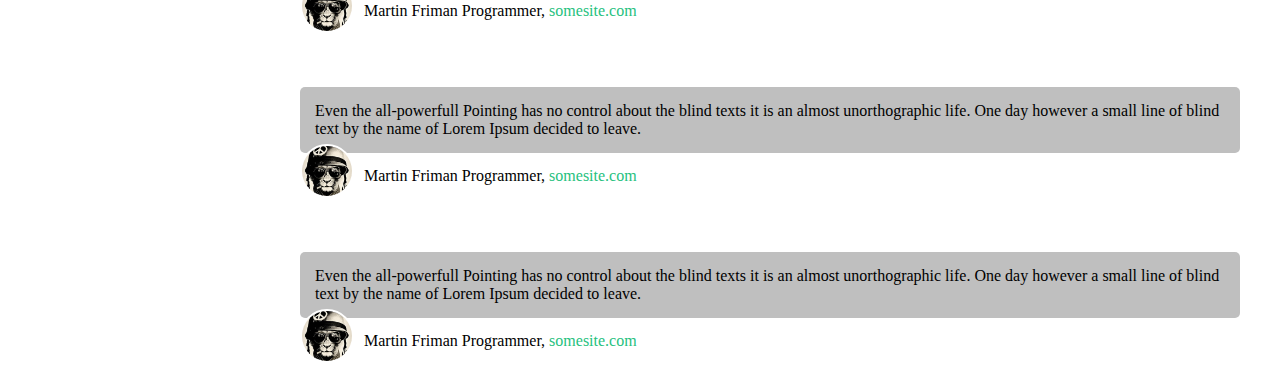
==== commit 50e2cf6d: "hide sidebar for mobile layout fixed" ====
--- a/inner.html
+++ b/inner.html
@@ -43,10 +43,10 @@
                 <td>Feedbacks</td>
             </tr>
         </table>
-        <p id="go-back">
+        <a id="go-back" href="index.html">
             <i class="fa fa-angle-left" aria-hidden="true"></i>
-            <a href="index.html">Go back</a>
-        </p>
+            <span>Go back</s>
+        </a>
     </div>
     <button id="hide-sidebar"><i class="fa fa-bars" aria-hidden="true"></i></button>
 </div>
--- a/css/all.css
+++ b/css/all.css
@@ -1,486 +1 @@
-/* Body section*/
-body, html {
-    margin: 0;
-    padding: 0;
-    height: 100%;
-}
-
-body.index {
-    background: url(../images/background.jpg) no-repeat center center fixed;
-    background-size: cover;
-    font: 14px/1.3em 'open_sansregular', 'Arial', 'Tahoma', sans-serif;
-    color: white;
-}
-
-/*Scrollbar section*/
-::-webkit-scrollbar {
-    width: 10px;
-}
-
-::-webkit-scrollbar-thumb {
-    border-radius: 6px;
-    background-color: #667081;
-}
-
-/* Img section*/
-img {
-    height: 200px;
-    width: 200px;
-    border: 1px solid #fff;
-    border-radius: 50%;
-}
-
-img.sidebar-image {
-    height: 150px;
-    width: 150px;
-    border: 1px solid #fff;
-    border-radius: 50%;
-    margin-top: 5px;
-}
-
-/* Greeting box section */
-div.greeting-box {
-    width: 470px;
-    display: block;
-    text-align: center;
-    margin: 0;
-    position: absolute;
-    top: 50%;
-    left: 50%;
-    transform: translate(-50%, -50%)
-}
-
-h1.greeting-box {
-    display: block;
-    position: static;
-    font: 45px/48px 'open_sansbold', 'Arial', 'Tahoma', sans-serif;
-    font-weight: 700;
-    margin: 5px 0 5px 0;
-}
-
-h2.greeting-box {
-    display: block;
-    font: 30px/33px 'open_sansbold', 'Arial', 'Tahoma', sans-serif;
-    margin: 5px 0 5px 0;
-}
-
-p.greeting-box {
-    display: block;
-    margin: 5px 0 5px 0;
-}
-
-a#know-more {
-    border-radius: 5px;
-    padding: 20px 10px;
-    font: 20px/5px 'open_sansbold', 'Arial', 'Tahoma', sans-serif;
-    background-color: #000614;
-    display: block;
-    margin: 5px 150px 0 150px;
-    color: #ffffff;
-    text-decoration: none;
-}
-
-a#know-more:hover {
-    background-color: #26C17E;
-}
-
-/* Sidebar section */
-#sidebar {
-    top: 0;
-    left: 0;
-    width: 250px;
-    background: #222935;
-    height: 100%;
-    position: fixed;
-    text-align: center;
-    color: white;
-    float: left;
-}
-
-/*Sidebar table section */
-table.sidebar-table {
-    font: 20px/33px 'open_sansbold', 'Arial', 'Tahoma', sans-serif;
-    list-style-type: none;
-    width: 100%;
-    padding: 0;
-    text-align: left;
-    color: #667081;
-}
-
-table.sidebar-table tr:hover {
-    color: white;
-}
-
-table.sidebar-table tr td {
-    border-bottom: 1px dashed #667081;
-    padding: 20px;
-}
-
-table.sidebar-table tr:nth-of-type(1) td {
-    border-top: 1px dashed #667081;
-    padding: 20px;
-}
-
-/*Go back button*/
-#go-back {
-    font: 20px/33px 'open_sansbold', 'Arial', 'Tahoma', sans-serif;
-    font-weight: 500;
-    position: absolute;
-    bottom: 0;
-    left: 30%;
-}
-
-#go-back a {
-    color: white;
-    text-decoration: none;
-}
-
-/*Hide sidebar section*/
-#hide-sidebar {
-    top: 5px;
-    margin-right: -32px;
-    right: 0;
-    margin-top: 5px;
-    position: absolute;
-    background: #222935;
-    color: white;
-    border: none;
-    border-radius: 8px;
-    font-size: 20px;
-    padding: 10px;
-    box-sizing: border-box;
-}
-
-#hide-sidebar:hover{
-	color: #26C17E;
-}
-
-/*Content section*/
-.content {
-    margin: 40px;
-    padding-left: 260px;
-    padding-top: 20px;
-}
-
-.headings {
-    font: 25px/28px 'open_sansbold', 'Arial', 'Tahoma', sans-serif;
-    color: #26C17E;
-    font-weight: 900;
-    margin: 50px 0 50px 0;
-}
-.headings:first-child{
-	margin-top: 0;
-}
-
-#about-me {
-    margin-bottom: 40px;
-}
-
-/*Education table section*/
-.education-table {
-    width: 100%;
-    border-collapse: separate;
-    border-spacing: 0;
-}
-
-.education-table-wrapper{
-	height: 300px;
-	overflow: hidden; 
-}
-.education-table-wrapper:hover{
-	overflow-y:scroll;
-}
-
-.education-table tbody td:nth-child(3) {
-    width: 90%;
-    background: #eeeeee;
-
-}
-
-.education-table tbody td:nth-child(3) h1 {
-    font: 16px/19px 'open_sansbold', 'Arial', 'Tahoma', sans-serif;
-    font-weight: 900;
-    margin: 0;
-}
-
-.education-table tbody tr:first-child td {
-    background: none;
-}
-
-.education-table tbody tr:first-child td:first-child {
-    border-image: -webkit-linear-gradient(top, white 7%, #26C17E 80%) 0 100% 10 1/0 6px 0 0 stretch
-}
-
-.education-table tbody tr:last-child td:first-child {
-    border-image: -webkit-linear-gradient(bottom, white 7%, #26C17E 80%) 0 100% 10 1/0 6px 0 0 stretch
-}
-
-.cell-title {
-    margin: 0;
-    padding-bottom: 5px;
-	font-size: 20px;
-}
-
-.talk-bubble {
-    background: #eeeeee;
-    position: relative;
-    padding: 16px;
-    margin-bottom: 10px;
-    border-radius: 5px;
-}
-
-td[colspan="2"] {
-    height: 40px;
-    text-align: center;
-}
-
-.talk-bubble:before {
-    content: "";
-    position: absolute;
-    right: 100%;
-    top: 20px;
-    width: 0;
-    height: 0;
-    border-top: 13px solid transparent;
-    border-right: 15px solid #eeeeee;
-    border-bottom: 13px solid transparent;
-}
-
-.rigth-border {
-    border-right: thick solid #26C17E;
-}
-
-/*Go up button section*/
-#go-up {
-    padding: 8px 12px 8px;
-    font-size: 15px;
-    color: white;
-    background: #000614;
-    position: fixed;
-    bottom: 0;
-    right: 0;
-    border-radius: 6px 6px 0 0;
-    opacity: 0;
-}
-
-#go-up.show {
-    opacity: 1;
-}
-
-/*Experience table section*/
-.experience-table tr td h1 {
-    font: 16px/19px 'open_sansbold', 'Arial', 'Tahoma', sans-serif;
-    font-weight: 900;
-}
-
-.experience-table tr td {
-    vertical-align: top;
-    padding: 15px 0 15px 0;
-    border-bottom: 1px dashed #26C17E;
-}
-
-.experience-table tr:last-child td{
-    border-bottom: none;
-}
-
-.experience-table tr:first-child td{
-    padding-top: 0;
-}
-
-.experience-table tr td h1 {
-    margin: 0 50px 0 0;
-}
-
-/*Skills section*/
-.skill-button{
-	color: white;
-	padding: 10px 20px;
-	background: black;
-	border: none;
-	border-radius: 6px;
-}
-
-#add-skill{
-	float: right;
-    margin-top: -80px;
-	opacity: 0;
-}
-
-#add-skill:hover{
-	opacity: 1;
-}
-
-.add-skill{
-	border: 1px solid #26C17E;
-	width: 100%;
-    display: inline-block;
-	border-radius: 5px;
-	display: none;
-}
-
-.add-skill table{
-	width: 100%;
-	margin: 15px;
-}
-
-.add-skill input[type='text'], input[type='number']{
-    color: grey;
-    padding: 7px;
-	margin: 10px;
-	width: 80%;
-	border-radius: 5px;
-}
-
-.add-skill input[type='text']:hover{
-	border-color: #26C17E;
-}
-input:focus{
-    outline: none;
-}
-
-.skill-charts{
-	width:100%;
-}
-
-.skill-bar{
-	height: 30px;
-	list-style-type: none;
-	color: white;
-	width: 0%;
-	background: #26C17E;
-	margin: 5px 0 5px 0;
-
-	/*Text truncation*/
-	white-space: nowrap;      
-	overflow: hidden;         
-	text-overflow: ellipsis; 
-}
-
-.skill-bar span{
-	vertical-align: sub;
-	padding-left: 5px;
-}
-
-.skill-table{
-	margin-top: 30px;
-	width: 100%;
-	border-collapse: collapse;
-}
-.skill-table tr:last-child td{
-    padding-top: 10px;
-}
-
-.skill-table tr:first-child td{
-	position: relative;
-	border: 2px solid grey;
-	border-top: none;
-	height: 10px;
-}
-.skill-table tr:last-child td:last-child{
-	text-align: right;
-}
-.skill-table tr:first-child td:nth-child(2){
-	width: 60%;
-}
-.skill-table span{
-	margin-left: -25px;
-}
-
-/*Portfolio */
-.portfolio-filter{
-	display: inline;
-}
-.grid-item { 
-	border: 1px solid grey;
-	height: 200px;
-	width: 350px;
-    margin: 5px;
-    overflow: hidden;
-}
-.code {
-	background: url(../images/coder.jpg) no-repeat center center;
-	background-size: cover; 
-}
-.ui {
-	background: url(../images/designer.jpg) no-repeat center center;
-	background-size: cover; 
-}
-.green{
-	color: #26C17E;
-}
-
-.item-info{
-	position: absolute;
-	width: 346px;
-	height: 196px;
-	opacity: 0.9;
-	top: 300px;
-	background: #222935;
-	border: 2px solid #26C17E;
-}
-.item-info div{
-	margin: 30px;
-}
-
-.item-info h2{
-	color: #26C17E;
-	font-size: 15px;
-	font-weight: 900;
-}
-
-.item-info span{
-	color: white;
-	padding: 10px 0 10px 0;
-}
-
-/*Contacts*/
-.contacts-table{
-    border-collapse: collapse;
-}
-
-.contacts-table td{
-	padding: 10px;
-}
-.contacts-table tr td:first-child{
-	width: 40px;
-	color: #26C17E;
-	font-size: 40px;
-}
-
-.contacts-table tr td:last-child{
-	font: 14px/1.3em 'open_sansbold' , 'Arial', 'Tahoma', sans-serif;
-	vertical-align: middle;
-}
-
-.contacts-table tr td:first-child{
-	border-right: 1px solid #bfbfbf;
-	border-bottom: 1px solid #bfbfbf;
-}
-.contacts-table tr:last-child td{
-	border-bottom: none;
-}
-
-/*Feedbacks section*/
-.feedback{
-    margin-bottom: 50px;
-}
-
-.feedback div p:first-child{
-	background: #bfbfbf;
-    padding: 15px;
-	border-radius: 5px;
-}
-
-.feedback div p:last-child {
-    margin: -2px 0 0 10px;
-    display: inline;
-    position: absolute;
-}
-
-.feedback-avatar{
-	border: 2px solid white;
-    border-radius: 50%;
-	width: 50px;
-	height: 50px;
-    margin-top: -25px;
-}+body,html{margin:0;padding:0;height:100%}body.index{background:url("../images/background.jpg") no-repeat center center fixed;background-size:cover;font:14px/1.3em 'open_sansregular','Arial','Tahoma',sans-serif;color:#fff}::-webkit-scrollbar{width:10px}::-webkit-scrollbar-thumb{border-radius:6px;background-color:#667081}img{height:200px;width:200px;border:1px solid #fff;border-radius:50%}img.sidebar-image{height:150px;width:150px;border:1px solid #fff;border-radius:50%;margin-top:5px}div.greeting-box{width:470px;display:block;text-align:center;margin:0;position:absolute;top:50%;left:50%;transform:translate(-50%,-50%)}h1.greeting-box{display:block;position:static;font:45px/48px 'open_sansbold','Arial','Tahoma',sans-serif;font-weight:700;margin:5px 0 5px 0}h2.greeting-box{display:block;font:30px/33px 'open_sansbold','Arial','Tahoma',sans-serif;margin:5px 0 5px 0}p.greeting-box{display:block;margin:5px 0 5px 0}#know-more{border-radius:5px;padding:20px 10px;font:20px/5px 'open_sansbold','Arial','Tahoma',sans-serif;background-color:#000614;display:block;margin:5px 150px 0 150px;color:#fff;text-decoration:none;}#know-more:hover{background-color:#26c17e}#sidebar{top:0;left:0;width:250px;background:#222935;height:100%;position:fixed;text-align:center;color:#fff;float:left}table.sidebar-table{font:20px/33px 'open_sansbold','Arial','Tahoma',sans-serif;list-style-type:none;width:100%;padding:0;text-align:left;color:#667081;}table.sidebar-table tr:hover{color:#fff}table.sidebar-table tr td{border-bottom:1px dashed #667081;padding:20px}table.sidebar-table tr:nth-of-type(1) td{border-top:1px dashed #667081;padding:20px}#go-back{font:20px/33px 'open_sansbold','Arial','Tahoma',sans-serif;font-weight:500;position:absolute;bottom:10px;left:30%;text-decoration:none;color:#fff}#hide-sidebar{top:5px;margin-right:-32px;right:0;margin-top:5px;position:absolute;background:#222935;color:#fff;border:none;border-radius:8px;font-size:20px;padding:10px;box-sizing:border-box;}#hide-sidebar:hover{color:#26c17e}.content{margin:40px;padding-left:260px;padding-top:20px}.headings{font:25px/28px 'open_sansbold','Arial','Tahoma',sans-serif;font-weight:900;color:#26c17e;margin:50px 0 50px 0}.headings:first-child{margin-top:0}#about-me{margin-bottom:40px}.education-table{width:100%;border-collapse:separate;border-spacing:0}.education-table-wrapper{height:300px;overflow:hidden;}.education-table-wrapper:hover{overflow-y:scroll}.education-table tbody td:nth-child(3){width:90%;background:#eee}.education-table tbody td:nth-child(3) h1{font:16px/19px 'open_sansbold','Arial','Tahoma',sans-serif;font-weight:900;margin:0}.education-table tbody tr:first-child td{background:none}.education-table tbody tr:first-child td:first-child{border-image:-webkit-linear-gradient(top,#fff 7%,#26c17e 80%) 0 100% 10 1/0 6px 0 0 stretch}.education-table tbody tr:last-child td:first-child{border-image:-webkit-linear-gradient(bottom,#fff 7%,#26c17e 80%) 0 100% 10 1/0 6px 0 0 stretch}.cell-title{margin:0;padding-bottom:5px;font-size:20px}.talk-bubble{background:#eee;position:relative;padding:16px;margin-bottom:10px;border-radius:5px}td[colspan="2"]{padding:0 20px;height:40px;text-align:center}.talk-bubble:before{content:"";position:absolute;right:100%;top:7px;width:0;height:0;border-top:13px solid transparent;border-right:15px solid #eee;border-bottom:13px solid transparent}.rigth-border{border-right:thick solid #26c17e}#go-up{padding:8px 12px 8px;font-size:15px;color:#fff;background:#000614;position:fixed;bottom:0;right:0;border-radius:6px 6px 0 0;opacity:0}#go-up.show{opacity:1}.experience-table tr td h1{font:16px/19px 'open_sansbold','Arial','Tahoma',sans-serif;font-weight:900}.experience-table tr td{vertical-align:top;padding:15px 0 15px 0;border-bottom:1px dashed #26c17e}.experience-table tr:last-child td{border-bottom:none}.experience-table tr:first-child td{padding-top:0}.experience-table h1{margin:0 50px 0 0}.skill-button{color:#fff;padding:10px 20px;background:#000;border:none;border-radius:6px}#add-skill{float:right;margin-top:-80px;opacity:0;}#add-skill:hover{opacity:1}.add-skill{border:1px solid #26c17e;width:100%;display:inline-block;border-radius:5px;display:none}.add-skill table{width:100%;margin:15px}.add-skill input[type='text'],input[type='number']{color:#000614;padding:7px;margin:10px;width:80%;border-radius:5px}.add-skill input[type='text']:hover,input[type='number']:hover{border-color:#26c17e}input:focus{outline:none}.skill-charts{width:100%}.skill-bar{height:30px;list-style-type:none;color:#fff;width:0%;background:#26c17e;margin:5px 0 5px 0;white-space:nowrap;overflow:hidden;text-overflow:ellipsis}.skill-bar span{vertical-align:sub;padding-left:5px}.skill-table{margin-top:30px;width:100%;border-collapse:collapse;font-size:12px}.skill-table tr:last-child td{padding-top:10px}.skill-table tr:first-child td{position:relative;border:2px solid #bfbfbf;border-top:none;height:10px}.skill-table tr:last-child td:last-child{text-align:right}.skill-table tr:first-child td:nth-child(2){width:60%}.skill-table span{margin-left:-25px}.portfolio-filter{display:inline}.grid-item{border:1px solid #bfbfbf;height:200px;width:350px;margin:5px;overflow:hidden}.code{background:url("../images/coder.jpg") no-repeat center center;background-size:cover}.ui{background:url("../images/designer.jpg") no-repeat center center;background-size:cover}.green{color:#26c17e}.item-info{position:absolute;width:346px;height:196px;opacity:.9;top:300px;background:#222935;border:2px solid #26c17e}.item-info div{margin:30px}.item-info h2{color:#26c17e;font-size:15px;font-weight:900}.item-info span{color:#fff;padding:10px 0 10px 0}.contacts-table{border-collapse:collapse}.contacts-table td{padding:10px}.contacts-table tr td:first-child{width:40px;color:#26c17e;font-size:40px}.contacts-table tr td:last-child{font:14px/1.3em 'open_sansbold','Arial','Tahoma',sans-serif;vertical-align:middle}.contacts-table tr td:first-child{border-right:1px solid #bfbfbf;border-bottom:1px solid #bfbfbf}.contacts-table tr:last-child td{border-bottom:none}.feedback{margin-bottom:50px}.feedback div p:first-child{background:#bfbfbf;padding:15px;border-radius:5px}.feedback div p:last-child{margin:-2px 0 0 10px;display:inline;position:absolute}.feedback-avatar{border:2px solid #fff;border-radius:50%;width:50px;height:50px;margin-top:-25px}@media screen and (max-width:800px){.sidebar-table tr td:last-child{display:none}#sidebar > div > h1{display:none}img.sidebar-image{width:50px;height:50px;margin:10px}#sidebar{width:inherit}#go-back{background:#26c17e;width:50px;heigth:50px;border-radius:5px;left:10px}#go-back > span{display:none}.content{padding-left:70px}}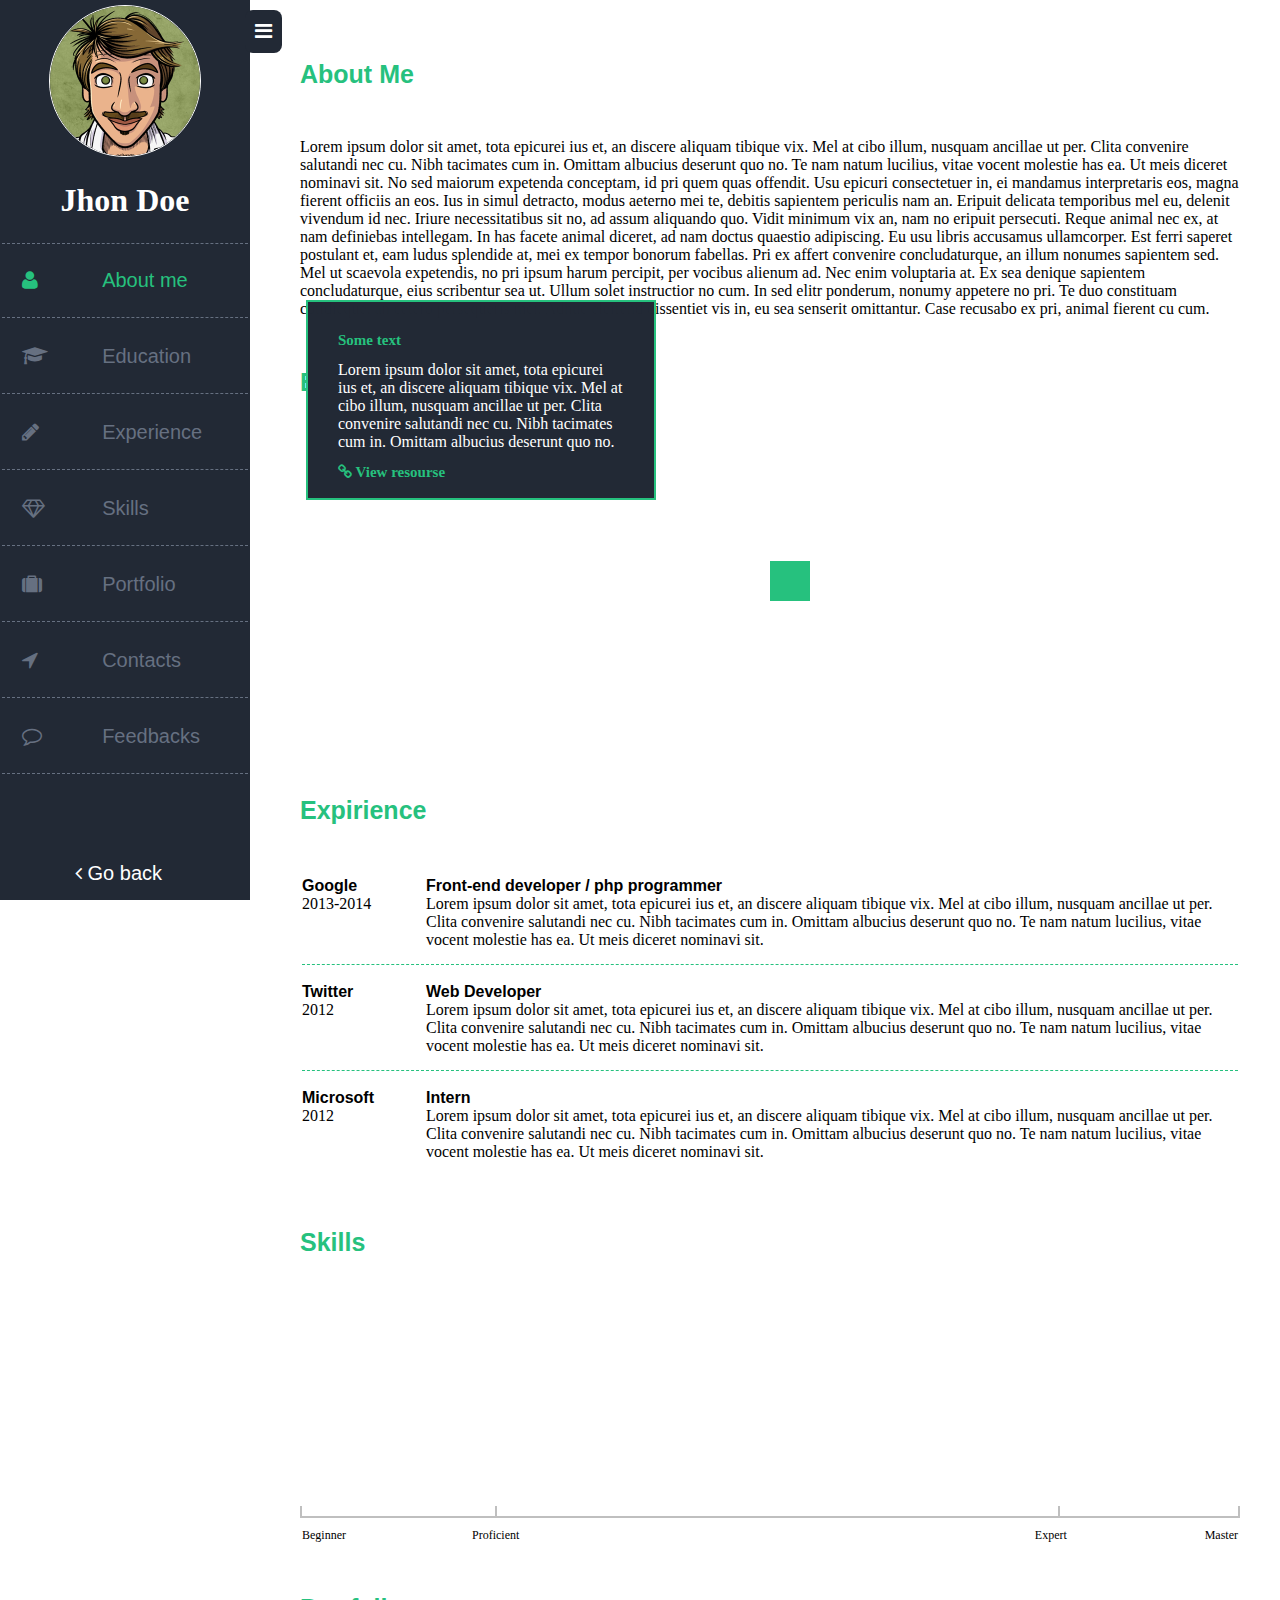
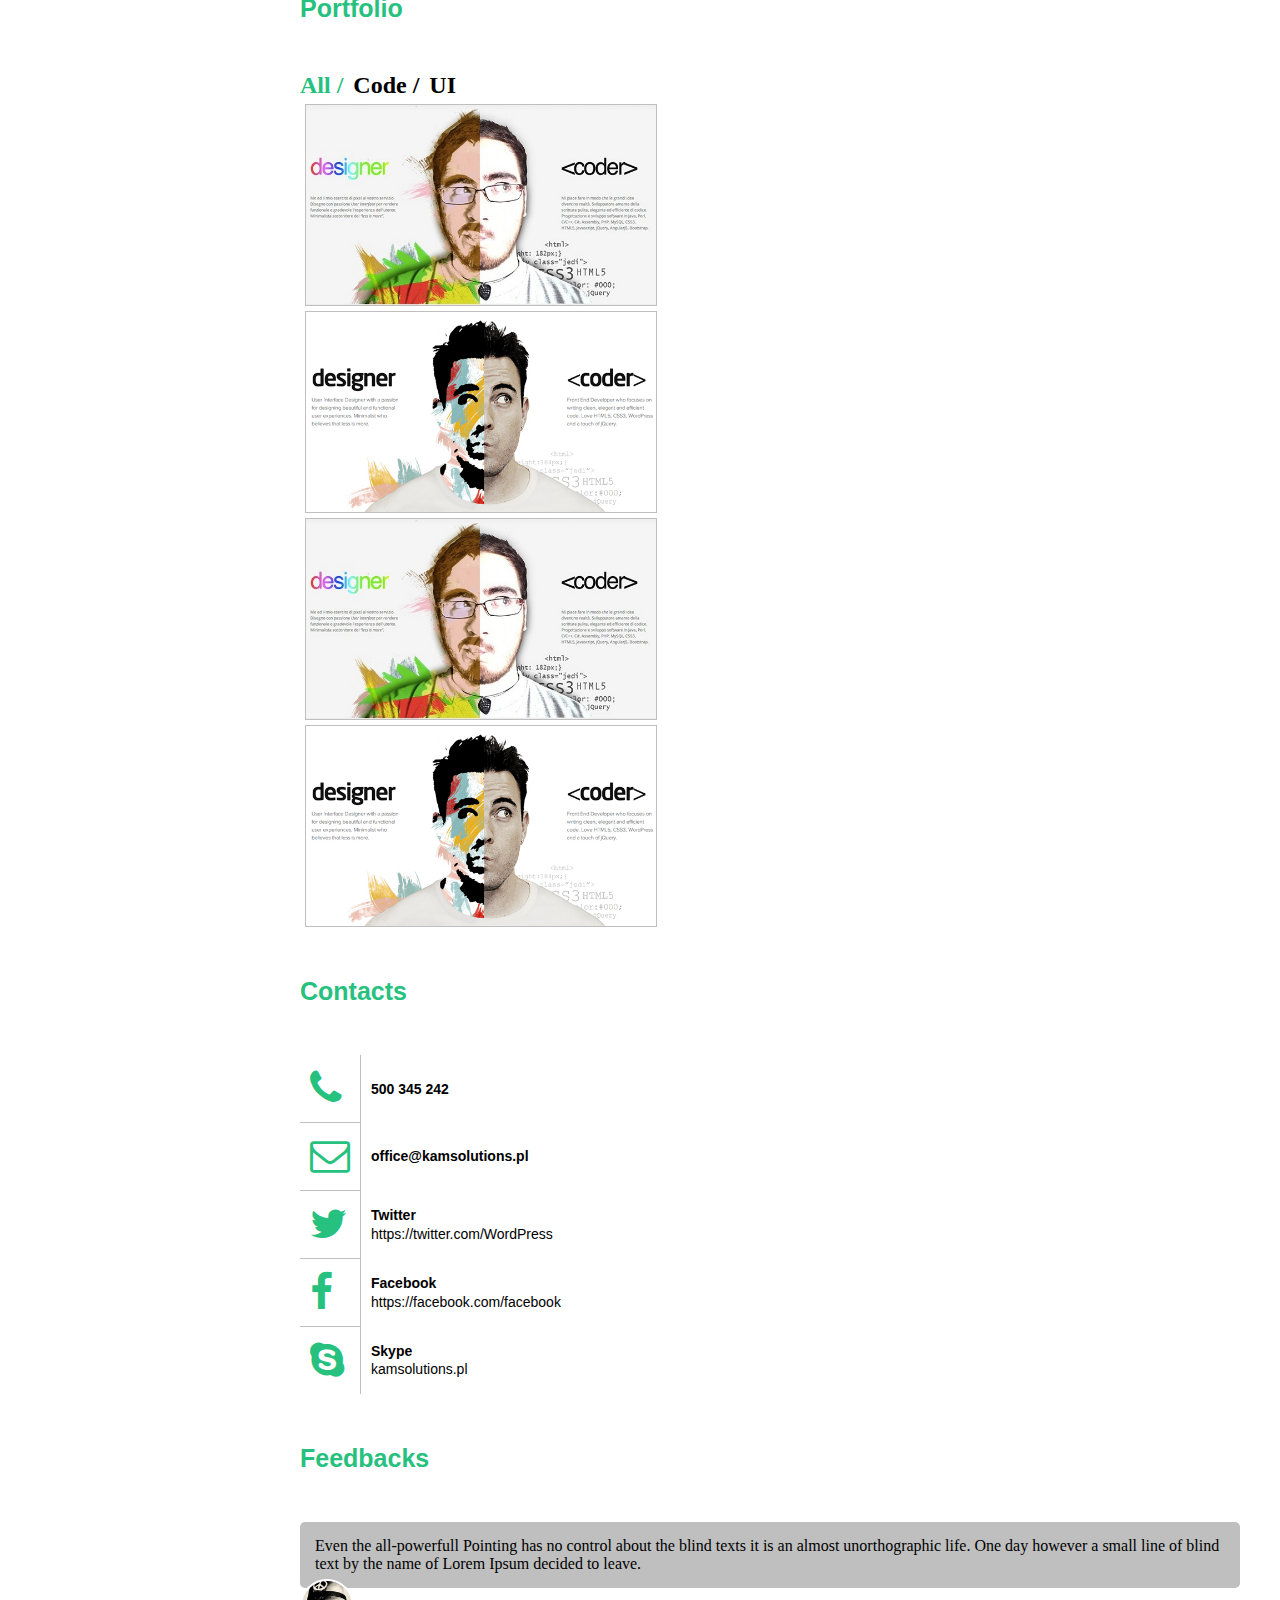
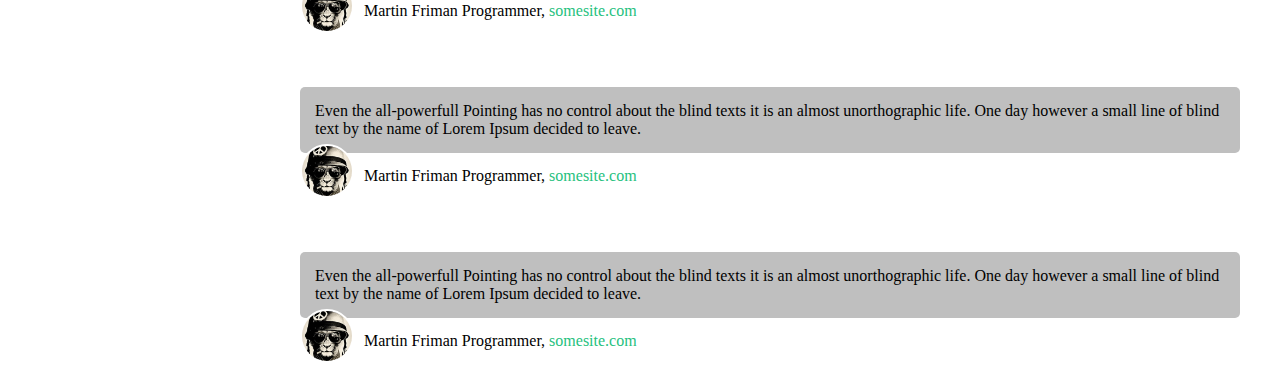
==== commit 52349e37: "task finished" ====
--- a/inner.html
+++ b/inner.html
@@ -6,6 +6,7 @@
     <link rel="stylesheet" href="fonts/font-awesome-4.6.3/css/font-awesome.min.css">
     <script src="https://cdnjs.cloudflare.com/ajax/libs/jquery/3.1.0/jquery.min.js"></script>
 	<script src="https://npmcdn.com/isotope-layout@3.0/dist/isotope.pkgd.min.js"></script>
+	<script src="https://cdn.firebase.com/js/client/2.4.2/firebase.js"></script>
     <script src="js/inner.js"></script>
 </head>
 <body>
@@ -75,6 +76,7 @@
     </p>
     <h1 class="headings" value="education">Education</h1>
 	<div class="education-table-wrapper">
+		<div class="spinner-wrapper"><div class="spinner"></div></div>
 		<table class="education-table">
 			<tbody>
 			<!--Dummy row -->
@@ -84,156 +86,6 @@
 				<td></td>
 			</tr>
 			<!--End of dummy row -->
-			<!-- Table row begin -->
-			<tr>
-				<td colspan="2">1990</td>
-				<td rowspan="2">
-					<div class="talk-bubble">
-						<h1 class="cell-title">Title</h1>
-						Lorem ipsum dolor sit amet, tota epicurei ius et, an discere aliquam tibique vix. Mel at cibo
-						illum, nusquam ancillae ut per. Clita convenire salutandi nec cu. Nibh tacimates cum in. Omittam
-						albucius deserunt quo no. Te nam natum lucilius, vitae vocent molestie has ea. Ut meis diceret
-						nominavi sit. No sed maiorum
-						expetenda conceptam, id pri quem quas offendit. Usu epicuri consectetuer in, ei mandamus
-						interpretaris eos, magna fierent officiis an eos. Ius in simul detracto, modus aeterno mei te,
-						debitis sapientem
-						periculis nam an. Eripuit delicata temporibus mel eu, delenit vivendum id nec. Iriure necessitatibus
-						sit no, ad assum
-						aliquando quo. Vidit minimum vix an, nam no eripuit persecuti. Reque animal nec ex, at nam
-						definiebas intellegam.
-					</div>
-				</td>
-			</tr>
-			<tr>
-				<td class="rigth-border"></td>
-				<td></td>
-			</tr>
-			<!-- Table row end -->
-			<!-- Table row begin -->
-			<tr>
-				<td colspan="2">1991</td>
-				<td rowspan="2">
-					<div class="talk-bubble">
-						<h1 class="cell-title">Title</h1>
-						Lorem ipsum dolor sit amet, tota epicurei ius et, an discere aliquam tibique vix. Mel at cibo
-						illum, nusquam ancillae ut per. Clita convenire salutandi nec cu. Nibh tacimates cum in. Omittam
-						albucius deserunt quo no. Te nam natum lucilius, vitae vocent molestie has ea. Ut meis diceret
-						nominavi sit. No sed maiorum
-						expetenda conceptam, id pri quem quas offendit. Usu epicuri consectetuer in, ei mandamus
-						interpretaris eos, magna fierent officiis an eos. Ius in simul detracto, modus aeterno mei te,
-						debitis sapientem
-						periculis nam an. Eripuit delicata temporibus mel eu, delenit vivendum id nec. Iriure necessitatibus
-						sit no, ad assum
-						aliquando quo. Vidit minimum vix an, nam no eripuit persecuti. Reque animal nec ex, at nam
-						definiebas intellegam.
-					</div>
-				</td>
-			</tr>
-			<tr>
-				<td class="rigth-border"></td>
-				<td></td>
-			</tr>
-			<!-- Table row end -->
-			<!-- Table row begin -->
-			<tr>
-				<td colspan="2">1991</td>
-				<td rowspan="2">
-					<div class="talk-bubble">
-						<h1 class="cell-title">Title</h1>
-						Lorem ipsum dolor sit amet, tota epicurei ius et, an discere aliquam tibique vix. Mel at cibo
-						illum, nusquam ancillae ut per. Clita convenire salutandi nec cu. Nibh tacimates cum in. Omittam
-						albucius deserunt quo no. Te nam natum lucilius, vitae vocent molestie has ea. Ut meis diceret
-						nominavi sit. No sed maiorum
-						expetenda conceptam, id pri quem quas offendit. Usu epicuri consectetuer in, ei mandamus
-						interpretaris eos, magna fierent officiis an eos. Ius in simul detracto, modus aeterno mei te,
-						debitis sapientem
-						periculis nam an. Eripuit delicata temporibus mel eu, delenit vivendum id nec. Iriure necessitatibus
-						sit no, ad assum
-						aliquando quo. Vidit minimum vix an, nam no eripuit persecuti. Reque animal nec ex, at nam
-						definiebas intellegam.
-					</div>
-				</td>
-			</tr>
-			<tr>
-				<td class="rigth-border"></td>
-				<td></td>
-			</tr>
-			<!-- Table row end -->
-			<!-- Table row begin -->
-			<tr>
-				<td colspan="2">1990</td>
-				<td rowspan="2">
-					<div class="talk-bubble">
-						<h1 class="cell-title">Title</h1>
-						Lorem ipsum dolor sit amet, tota epicurei ius et, an discere aliquam tibique vix. Mel at cibo
-						illum, nusquam ancillae ut per. Clita convenire salutandi nec cu. Nibh tacimates cum in. Omittam
-						albucius deserunt quo no. Te nam natum lucilius, vitae vocent molestie has ea. Ut meis diceret
-						nominavi sit. No sed maiorum
-						expetenda conceptam, id pri quem quas offendit. Usu epicuri consectetuer in, ei mandamus
-						interpretaris eos, magna fierent officiis an eos. Ius in simul detracto, modus aeterno mei te,
-						debitis sapientem
-						periculis nam an. Eripuit delicata temporibus mel eu, delenit vivendum id nec. Iriure necessitatibus
-						sit no, ad assum
-						aliquando quo. Vidit minimum vix an, nam no eripuit persecuti. Reque animal nec ex, at nam
-						definiebas intellegam.
-					</div>
-				</td>
-			</tr>
-			<tr>
-				<td class="rigth-border"></td>
-				<td></td>
-			</tr>
-			<!-- Table row end -->
-			<!-- Table row begin -->
-			<tr>
-				<td colspan="2">1990</td>
-				<td rowspan="2">
-					<div class="talk-bubble">
-						<h1 class="cell-title">Title</h1>
-						Lorem ipsum dolor sit amet, tota epicurei ius et, an discere aliquam tibique vix. Mel at cibo
-						illum, nusquam ancillae ut per. Clita convenire salutandi nec cu. Nibh tacimates cum in. Omittam
-						albucius deserunt quo no. Te nam natum lucilius, vitae vocent molestie has ea. Ut meis diceret
-						nominavi sit. No sed maiorum
-						expetenda conceptam, id pri quem quas offendit. Usu epicuri consectetuer in, ei mandamus
-						interpretaris eos, magna fierent officiis an eos. Ius in simul detracto, modus aeterno mei te,
-						debitis sapientem
-						periculis nam an. Eripuit delicata temporibus mel eu, delenit vivendum id nec. Iriure necessitatibus
-						sit no, ad assum
-						aliquando quo. Vidit minimum vix an, nam no eripuit persecuti. Reque animal nec ex, at nam
-						definiebas intellegam.
-					</div>
-				</td>
-			</tr>
-			<tr>
-				<td class="rigth-border"></td>
-				<td></td>
-			</tr>
-			<!-- Table row end -->
-			<!-- Table row begin -->
-			<tr>
-				<td colspan="2">1990</td>
-				<td rowspan="2">
-					<div class="talk-bubble">
-						<h1 class="cell-title">Title</h1>
-						Lorem ipsum dolor sit amet, tota epicurei ius et, an discere aliquam tibique vix. Mel at cibo
-						illum, nusquam ancillae ut per. Clita convenire salutandi nec cu. Nibh tacimates cum in. Omittam
-						albucius deserunt quo no. Te nam natum lucilius, vitae vocent molestie has ea. Ut meis diceret
-						nominavi sit. No sed maiorum
-						expetenda conceptam, id pri quem quas offendit. Usu epicuri consectetuer in, ei mandamus
-						interpretaris eos, magna fierent officiis an eos. Ius in simul detracto, modus aeterno mei te,
-						debitis sapientem
-						periculis nam an. Eripuit delicata temporibus mel eu, delenit vivendum id nec. Iriure necessitatibus
-						sit no, ad assum
-						aliquando quo. Vidit minimum vix an, nam no eripuit persecuti. Reque animal nec ex, at nam
-						definiebas intellegam.
-					</div>
-				</td>
-			</tr>
-			<tr>
-				<td class="rigth-border"></td>
-				<td></td>
-			</tr>
-			<!-- Table row end -->
 			</tbody>
 		</table>
 	</div>
--- a/css/all.css
+++ b/css/all.css
@@ -1 +1 @@
-body,html{margin:0;padding:0;height:100%}body.index{background:url("../images/background.jpg") no-repeat center center fixed;background-size:cover;font:14px/1.3em 'open_sansregular','Arial','Tahoma',sans-serif;color:#fff}::-webkit-scrollbar{width:10px}::-webkit-scrollbar-thumb{border-radius:6px;background-color:#667081}img{height:200px;width:200px;border:1px solid #fff;border-radius:50%}img.sidebar-image{height:150px;width:150px;border:1px solid #fff;border-radius:50%;margin-top:5px}div.greeting-box{width:470px;display:block;text-align:center;margin:0;position:absolute;top:50%;left:50%;transform:translate(-50%,-50%)}h1.greeting-box{display:block;position:static;font:45px/48px 'open_sansbold','Arial','Tahoma',sans-serif;font-weight:700;margin:5px 0 5px 0}h2.greeting-box{display:block;font:30px/33px 'open_sansbold','Arial','Tahoma',sans-serif;margin:5px 0 5px 0}p.greeting-box{display:block;margin:5px 0 5px 0}#know-more{border-radius:5px;padding:20px 10px;font:20px/5px 'open_sansbold','Arial','Tahoma',sans-serif;background-color:#000614;display:block;margin:5px 150px 0 150px;color:#fff;text-decoration:none;}#know-more:hover{background-color:#26c17e}#sidebar{top:0;left:0;width:250px;background:#222935;height:100%;position:fixed;text-align:center;color:#fff;float:left}table.sidebar-table{font:20px/33px 'open_sansbold','Arial','Tahoma',sans-serif;list-style-type:none;width:100%;padding:0;text-align:left;color:#667081;}table.sidebar-table tr:hover{color:#fff}table.sidebar-table tr td{border-bottom:1px dashed #667081;padding:20px}table.sidebar-table tr:nth-of-type(1) td{border-top:1px dashed #667081;padding:20px}#go-back{font:20px/33px 'open_sansbold','Arial','Tahoma',sans-serif;font-weight:500;position:absolute;bottom:10px;left:30%;text-decoration:none;color:#fff}#hide-sidebar{top:5px;margin-right:-32px;right:0;margin-top:5px;position:absolute;background:#222935;color:#fff;border:none;border-radius:8px;font-size:20px;padding:10px;box-sizing:border-box;}#hide-sidebar:hover{color:#26c17e}.content{margin:40px;padding-left:260px;padding-top:20px}.headings{font:25px/28px 'open_sansbold','Arial','Tahoma',sans-serif;font-weight:900;color:#26c17e;margin:50px 0 50px 0}.headings:first-child{margin-top:0}#about-me{margin-bottom:40px}.education-table{width:100%;border-collapse:separate;border-spacing:0}.education-table-wrapper{height:300px;overflow:hidden;}.education-table-wrapper:hover{overflow-y:scroll}.education-table tbody td:nth-child(3){width:90%;background:#eee}.education-table tbody td:nth-child(3) h1{font:16px/19px 'open_sansbold','Arial','Tahoma',sans-serif;font-weight:900;margin:0}.education-table tbody tr:first-child td{background:none}.education-table tbody tr:first-child td:first-child{border-image:-webkit-linear-gradient(top,#fff 7%,#26c17e 80%) 0 100% 10 1/0 6px 0 0 stretch}.education-table tbody tr:last-child td:first-child{border-image:-webkit-linear-gradient(bottom,#fff 7%,#26c17e 80%) 0 100% 10 1/0 6px 0 0 stretch}.cell-title{margin:0;padding-bottom:5px;font-size:20px}.talk-bubble{background:#eee;position:relative;padding:16px;margin-bottom:10px;border-radius:5px}td[colspan="2"]{padding:0 20px;height:40px;text-align:center}.talk-bubble:before{content:"";position:absolute;right:100%;top:7px;width:0;height:0;border-top:13px solid transparent;border-right:15px solid #eee;border-bottom:13px solid transparent}.rigth-border{border-right:thick solid #26c17e}#go-up{padding:8px 12px 8px;font-size:15px;color:#fff;background:#000614;position:fixed;bottom:0;right:0;border-radius:6px 6px 0 0;opacity:0}#go-up.show{opacity:1}.experience-table tr td h1{font:16px/19px 'open_sansbold','Arial','Tahoma',sans-serif;font-weight:900}.experience-table tr td{vertical-align:top;padding:15px 0 15px 0;border-bottom:1px dashed #26c17e}.experience-table tr:last-child td{border-bottom:none}.experience-table tr:first-child td{padding-top:0}.experience-table h1{margin:0 50px 0 0}.skill-button{color:#fff;padding:10px 20px;background:#000;border:none;border-radius:6px}#add-skill{float:right;margin-top:-80px;opacity:0;}#add-skill:hover{opacity:1}.add-skill{border:1px solid #26c17e;width:100%;display:inline-block;border-radius:5px;display:none}.add-skill table{width:100%;margin:15px}.add-skill input[type='text'],input[type='number']{color:#000614;padding:7px;margin:10px;width:80%;border-radius:5px}.add-skill input[type='text']:hover,input[type='number']:hover{border-color:#26c17e}input:focus{outline:none}.skill-charts{width:100%}.skill-bar{height:30px;list-style-type:none;color:#fff;width:0%;background:#26c17e;margin:5px 0 5px 0;white-space:nowrap;overflow:hidden;text-overflow:ellipsis}.skill-bar span{vertical-align:sub;padding-left:5px}.skill-table{margin-top:30px;width:100%;border-collapse:collapse;font-size:12px}.skill-table tr:last-child td{padding-top:10px}.skill-table tr:first-child td{position:relative;border:2px solid #bfbfbf;border-top:none;height:10px}.skill-table tr:last-child td:last-child{text-align:right}.skill-table tr:first-child td:nth-child(2){width:60%}.skill-table span{margin-left:-25px}.portfolio-filter{display:inline}.grid-item{border:1px solid #bfbfbf;height:200px;width:350px;margin:5px;overflow:hidden}.code{background:url("../images/coder.jpg") no-repeat center center;background-size:cover}.ui{background:url("../images/designer.jpg") no-repeat center center;background-size:cover}.green{color:#26c17e}.item-info{position:absolute;width:346px;height:196px;opacity:.9;top:300px;background:#222935;border:2px solid #26c17e}.item-info div{margin:30px}.item-info h2{color:#26c17e;font-size:15px;font-weight:900}.item-info span{color:#fff;padding:10px 0 10px 0}.contacts-table{border-collapse:collapse}.contacts-table td{padding:10px}.contacts-table tr td:first-child{width:40px;color:#26c17e;font-size:40px}.contacts-table tr td:last-child{font:14px/1.3em 'open_sansbold','Arial','Tahoma',sans-serif;vertical-align:middle}.contacts-table tr td:first-child{border-right:1px solid #bfbfbf;border-bottom:1px solid #bfbfbf}.contacts-table tr:last-child td{border-bottom:none}.feedback{margin-bottom:50px}.feedback div p:first-child{background:#bfbfbf;padding:15px;border-radius:5px}.feedback div p:last-child{margin:-2px 0 0 10px;display:inline;position:absolute}.feedback-avatar{border:2px solid #fff;border-radius:50%;width:50px;height:50px;margin-top:-25px}@media screen and (max-width:800px){.sidebar-table tr td:last-child{display:none}#sidebar > div > h1{display:none}img.sidebar-image{width:50px;height:50px;margin:10px}#sidebar{width:inherit}#go-back{background:#26c17e;width:50px;heigth:50px;border-radius:5px;left:10px}#go-back > span{display:none}.content{padding-left:70px}}+body,html{margin:0;padding:0;height:100%}body.index{background:url("../images/background.jpg") no-repeat center center fixed;background-size:cover;font:14px/1.3em 'open_sansregular','Arial','Tahoma',sans-serif;color:#fff}::-webkit-scrollbar{width:10px}::-webkit-scrollbar-thumb{border-radius:6px;background-color:#667081}img{height:200px;width:200px;border:1px solid #fff;border-radius:50%}img.sidebar-image{height:150px;width:150px;border:1px solid #fff;border-radius:50%;margin-top:5px}div.greeting-box{width:470px;display:block;text-align:center;margin:0;position:absolute;top:50%;left:50%;transform:translate(-50%,-50%)}h1.greeting-box{display:block;position:static;font:45px/48px 'open_sansbold','Arial','Tahoma',sans-serif;font-weight:700;margin:5px 0 5px 0}h2.greeting-box{display:block;font:30px/33px 'open_sansbold','Arial','Tahoma',sans-serif;margin:5px 0 5px 0}p.greeting-box{display:block;margin:5px 0 5px 0}#know-more{border-radius:5px;padding:20px 10px;font:20px/5px 'open_sansbold','Arial','Tahoma',sans-serif;background-color:#000614;display:block;margin:5px 150px 0 150px;color:#fff;text-decoration:none;}#know-more:hover{background-color:#26c17e}#sidebar{top:0;left:0;width:250px;background:#222935;height:100%;position:fixed;text-align:center;color:#fff;float:left}table.sidebar-table{font:20px/33px 'open_sansbold','Arial','Tahoma',sans-serif;list-style-type:none;width:100%;padding:0;text-align:left;color:#667081;}table.sidebar-table tr:hover{color:#fff}table.sidebar-table tr td{border-bottom:1px dashed #667081;padding:20px}table.sidebar-table tr:nth-of-type(1) td{border-top:1px dashed #667081;padding:20px}#go-back{font:20px/33px 'open_sansbold','Arial','Tahoma',sans-serif;font-weight:500;position:absolute;bottom:10px;left:30%;text-decoration:none;color:#fff}#hide-sidebar{top:5px;margin-right:-32px;right:0;margin-top:5px;position:absolute;background:#222935;color:#fff;border:none;border-radius:8px;font-size:20px;padding:10px;box-sizing:border-box;}#hide-sidebar:hover{color:#26c17e}.content{margin:40px;padding-left:260px;padding-top:20px}.headings{font:25px/28px 'open_sansbold','Arial','Tahoma',sans-serif;font-weight:900;color:#26c17e;margin:50px 0 50px 0}.headings:first-child{margin-top:0}#about-me{margin-bottom:40px}.education-table{width:100%;border-collapse:separate;border-spacing:0}.education-table-wrapper{height:300px;overflow:hidden;}.education-table-wrapper:hover{overflow-y:scroll}.education-table tbody td:nth-child(3){width:90%;background:#eee}.education-table tbody td:nth-child(3) h1{font:16px/19px 'open_sansbold','Arial','Tahoma',sans-serif;font-weight:900;margin:0}.education-table tbody tr:first-child td{background:none}.education-table tbody tr:first-child td:first-child{border-image:-webkit-linear-gradient(top,#fff 7%,#26c17e 80%) 0 100% 10 1/0 6px 0 0 stretch}.education-table tbody tr:last-child td:first-child{border-image:-webkit-linear-gradient(bottom,#fff 7%,#26c17e 80%) 0 100% 10 1/0 6px 0 0 stretch}.spinner-wrapper{position:relative;width:100%;height:300px;z-index:1}.spinner{width:40px;height:40px;background-color:#26c17e;position:absolute;left:50%;top:5%;margin:100px auto;-webkit-animation:sk-rotateplane 1.2s infinite ease-in-out;animation:sk-rotateplane 1.2s infinite ease-in-out}@-webkit-keyframes sk-rotateplane{0%{-webkit-transform:perspective(120px)}50%{-webkit-transform:perspective(120px) rotateY(180deg)}100%{-webkit-transform:perspective(120px) rotateY(180deg) rotateX(180deg)}}.cell-title{margin:0;padding-bottom:5px;font-size:20px}.talk-bubble{background:#eee;position:relative;padding:16px;margin-bottom:10px;border-radius:5px}td[colspan="2"]{padding:0 20px;height:40px;text-align:center}.talk-bubble:before{content:"";position:absolute;right:100%;top:7px;width:0;height:0;border-top:13px solid transparent;border-right:15px solid #eee;border-bottom:13px solid transparent}.rigth-border{border-right:thick solid #26c17e}#go-up{padding:8px 12px 8px;font-size:15px;color:#fff;background:#000614;position:fixed;bottom:0;right:0;border-radius:6px 6px 0 0;opacity:0}#go-up.show{opacity:1}.experience-table tr td h1{font:16px/19px 'open_sansbold','Arial','Tahoma',sans-serif;font-weight:900}.experience-table tr td{vertical-align:top;padding:15px 0 15px 0;border-bottom:1px dashed #26c17e}.experience-table tr:last-child td{border-bottom:none}.experience-table tr:first-child td{padding-top:0}.experience-table h1{margin:0 50px 0 0}.skill-button{color:#fff;padding:10px 20px;background:#000;border:none;border-radius:6px}#add-skill{float:right;margin-top:-80px;opacity:0;}#add-skill:hover{opacity:1}.add-skill{border:1px solid #26c17e;width:100%;display:inline-block;border-radius:5px;display:none}.add-skill table{width:100%;margin:15px}.add-skill input[type='text'],input[type='number']{color:#000614;padding:7px;margin:10px;width:80%;border-radius:5px}.add-skill input[type='text']:hover,input[type='number']:hover{border-color:#26c17e}input:focus{outline:none}.skill-charts{width:100%}.skill-bar{height:30px;list-style-type:none;color:#fff;width:0%;background:#26c17e;margin:5px 0 5px 0;white-space:nowrap;overflow:hidden;text-overflow:ellipsis}.skill-bar span{vertical-align:sub;padding-left:5px}.skill-table{margin-top:30px;width:100%;border-collapse:collapse;font-size:12px}.skill-table tr:last-child td{padding-top:10px}.skill-table tr:first-child td{position:relative;border:2px solid #bfbfbf;border-top:none;height:10px}.skill-table tr:last-child td:last-child{text-align:right}.skill-table tr:first-child td:nth-child(2){width:60%}.skill-table span{margin-left:-25px}.portfolio-filter{display:inline}.grid-item{border:1px solid #bfbfbf;height:200px;width:350px;margin:5px;overflow:hidden}.code{background:url("../images/coder.jpg") no-repeat center center;background-size:cover}.ui{background:url("../images/designer.jpg") no-repeat center center;background-size:cover}.green{color:#26c17e}.item-info{position:absolute;width:346px;height:196px;opacity:.9;top:300px;background:#222935;border:2px solid #26c17e}.item-info div{margin:30px}.item-info h2{color:#26c17e;font-size:15px;font-weight:900}.item-info span{color:#fff;padding:10px 0 10px 0}.contacts-table{border-collapse:collapse}.contacts-table td{padding:10px}.contacts-table tr td:first-child{width:40px;color:#26c17e;font-size:40px}.contacts-table tr td:last-child{font:14px/1.3em 'open_sansbold','Arial','Tahoma',sans-serif;vertical-align:middle}.contacts-table tr td:first-child{border-right:1px solid #bfbfbf;border-bottom:1px solid #bfbfbf}.contacts-table tr:last-child td{border-bottom:none}.feedback{margin-bottom:50px}.feedback div p:first-child{background:#bfbfbf;padding:15px;border-radius:5px}.feedback div p:last-child{margin:-2px 0 0 10px;display:inline;position:absolute}.feedback-avatar{border:2px solid #fff;border-radius:50%;width:50px;height:50px;margin-top:-25px}@media screen and (max-width:800px){.sidebar-table tr td:last-child{display:none}#sidebar > div > h1{display:none}img.sidebar-image{width:50px;height:50px;margin:10px}#sidebar{width:inherit}#go-back{background:#26c17e;width:50px;heigth:50px;border-radius:5px;left:10px}#go-back > span{display:none}.content{padding-left:70px}}@-moz-keyframes sk-rotateplane{0%{transform:perspective(120px) rotateX(0) rotateY(0);-webkit-transform:perspective(120px) rotateX(0) rotateY(0)}50%{transform:perspective(120px) rotateX(-180.1deg) rotateY(0);-webkit-transform:perspective(120px) rotateX(-180.1deg) rotateY(0)}100%{transform:perspective(120px) rotateX(-180deg) rotateY(-179.9deg);-webkit-transform:perspective(120px) rotateX(-180deg) rotateY(-179.9deg)}}@-webkit-keyframes sk-rotateplane{0%{transform:perspective(120px) rotateX(0) rotateY(0);-webkit-transform:perspective(120px) rotateX(0) rotateY(0)}50%{transform:perspective(120px) rotateX(-180.1deg) rotateY(0);-webkit-transform:perspective(120px) rotateX(-180.1deg) rotateY(0)}100%{transform:perspective(120px) rotateX(-180deg) rotateY(-179.9deg);-webkit-transform:perspective(120px) rotateX(-180deg) rotateY(-179.9deg)}}@-o-keyframes sk-rotateplane{0%{transform:perspective(120px) rotateX(0) rotateY(0);-webkit-transform:perspective(120px) rotateX(0) rotateY(0)}50%{transform:perspective(120px) rotateX(-180.1deg) rotateY(0);-webkit-transform:perspective(120px) rotateX(-180.1deg) rotateY(0)}100%{transform:perspective(120px) rotateX(-180deg) rotateY(-179.9deg);-webkit-transform:perspective(120px) rotateX(-180deg) rotateY(-179.9deg)}}@keyframes sk-rotateplane{0%{transform:perspective(120px) rotateX(0) rotateY(0);-webkit-transform:perspective(120px) rotateX(0) rotateY(0)}50%{transform:perspective(120px) rotateX(-180.1deg) rotateY(0);-webkit-transform:perspective(120px) rotateX(-180.1deg) rotateY(0)}100%{transform:perspective(120px) rotateX(-180deg) rotateY(-179.9deg);-webkit-transform:perspective(120px) rotateX(-180deg) rotateY(-179.9deg)}}